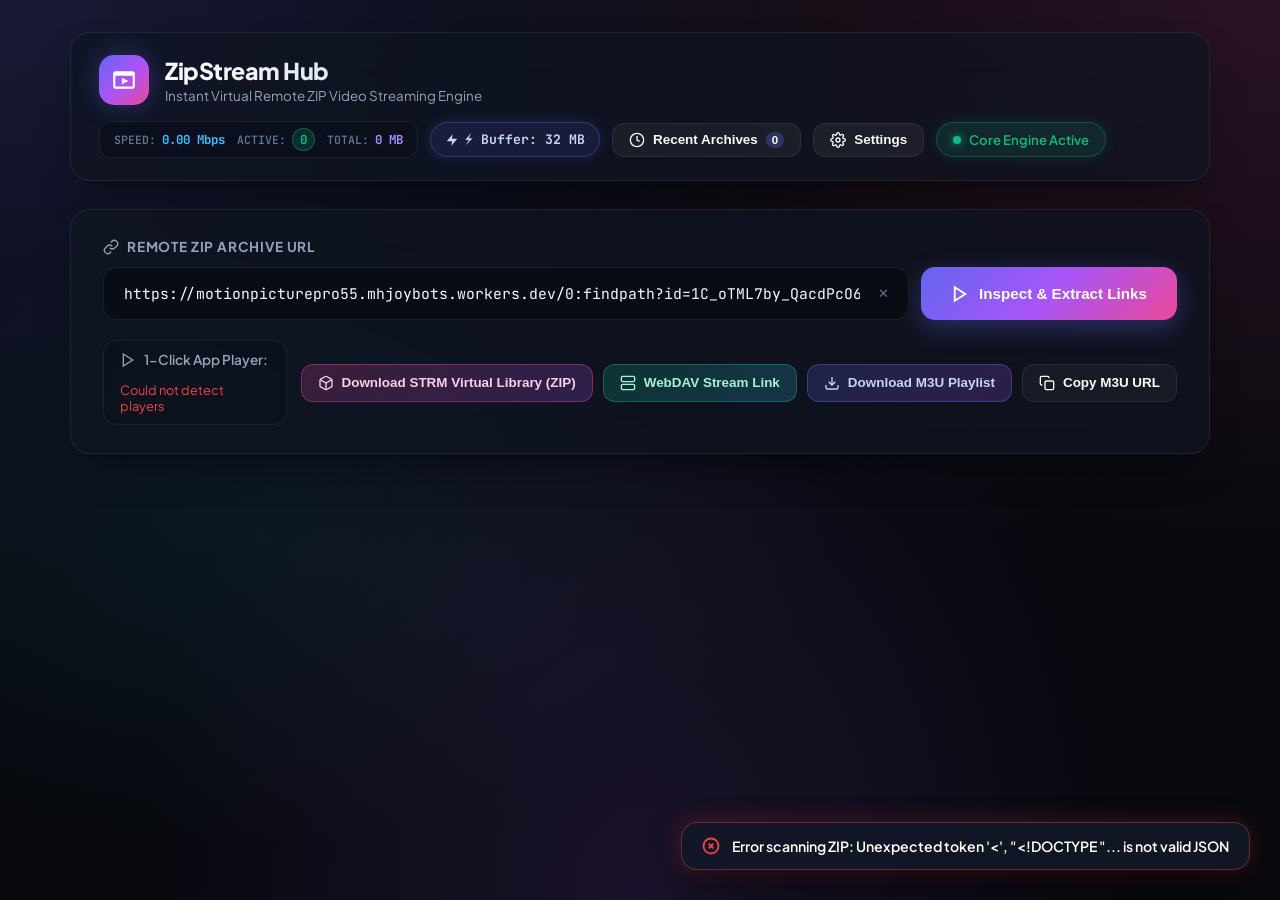
==== src/zipstream/static/web_gui.html @ 2a9fa4d0 "refactor: organize package layout under src/zipstream and clean root directory" ====
<!DOCTYPE html>
<html lang="en">
<head>
    <meta charset="UTF-8">
    <meta name="viewport" content="width=device-width, initial-scale=1.0">
    <title>ZipStream Hub — Remote Archive Video Streaming Hub</title>
    <link rel="preconnect" href="https://fonts.googleapis.com">
    <link rel="preconnect" href="https://fonts.gstatic.com" crossorigin>
    <link href="https://fonts.googleapis.com/css2?family=Plus+Jakarta+Sans:wght@400;500;600;700;800&family=JetBrains+Mono:wght@400;500;600;700&display=swap" rel="stylesheet">
    <style>
        :root {
            --bg-base: #07090e;
            --bg-card: rgba(16, 21, 34, 0.72);
            --bg-card-hover: rgba(25, 33, 54, 0.85);
            --bg-glass-overlay: rgba(8, 11, 18, 0.88);
            --border-card: rgba(255, 255, 255, 0.08);
            --border-card-hover: rgba(99, 102, 241, 0.45);
            --border-focus: #6366f1;
            --accent-primary: #6366f1;
            --accent-secondary: #a855f7;
            --accent-tertiary: #ec4899;
            --accent-gradient: linear-gradient(135deg, #6366f1 0%, #a855f7 50%, #ec4899 100%);
            --accent-gradient-hover: linear-gradient(135deg, #4f46e5 0%, #9333ea 50%, #db2777 100%);
            --accent-glow: rgba(99, 102, 241, 0.35);
            --text-main: #f8fafc;
            --text-muted: #94a3b8;
            --text-dim: #64748b;
            --success-color: #10b981;
            --success-bg: rgba(16, 185, 129, 0.12);
            --warning-color: #f59e0b;
            --warning-bg: rgba(245, 158, 11, 0.12);
            --danger-color: #ef4444;
            --danger-bg: rgba(239, 68, 68, 0.12);
            --badge-store: #38bdf8;
            --badge-deflate: #fbbf24;
            --badge-sub: #34d399;
            --badge-res-4k: #f43f5e;
            --badge-res-1080p: #818cf8;
            --badge-res-720p: #a78bfa;
        }

        * {
            box-sizing: border-box;
            margin: 0;
            padding: 0;
        }

        body {
            background-color: var(--bg-base);
            background-image: 
                radial-gradient(at 0% 0%, rgba(99, 102, 241, 0.18) 0px, transparent 45%),
                radial-gradient(at 100% 0%, rgba(236, 72, 153, 0.15) 0px, transparent 45%),
                radial-gradient(at 50% 100%, rgba(168, 85, 247, 0.12) 0px, transparent 55%),
                radial-gradient(at 20% 60%, rgba(56, 189, 248, 0.08) 0px, transparent 40%);
            background-attachment: fixed;
            color: var(--text-main);
            font-family: 'Plus Jakarta Sans', -apple-system, BlinkMacSystemFont, 'Segoe UI', Roboto, sans-serif;
            min-height: 100vh;
            padding: 32px 20px 80px 20px;
            display: flex;
            justify-content: center;
            overflow-x: hidden;
        }

        .container {
            width: 100%;
            max-width: 1140px;
            display: flex;
            flex-direction: column;
            gap: 28px;
            position: relative;
            z-index: 1;
        }

        /* Top Header */
        .header {
            display: flex;
            align-items: center;
            justify-content: space-between;
            padding: 22px 28px;
            background: var(--bg-card);
            border: 1px solid var(--border-card);
            border-radius: 20px;
            backdrop-filter: blur(24px);
            -webkit-backdrop-filter: blur(24px);
            box-shadow: 0 20px 40px -15px rgba(0,0,0,0.6);
            flex-wrap: wrap;
            gap: 16px;
        }

        .brand {
            display: flex;
            align-items: center;
            gap: 16px;
        }

        .brand-icon {
            width: 50px;
            height: 50px;
            border-radius: 15px;
            background: var(--accent-gradient);
            display: flex;
            align-items: center;
            justify-content: center;
            box-shadow: 0 0 24px var(--accent-glow);
            flex-shrink: 0;
            transition: transform 0.3s ease;
        }

        .brand-icon:hover {
            transform: rotate(5deg) scale(1.05);
        }

        .brand-icon svg {
            width: 26px;
            height: 26px;
            fill: white;
        }

        .brand-text h1 {
            font-size: 1.45rem;
            font-weight: 800;
            letter-spacing: -0.02em;
            background: linear-gradient(to right, #ffffff, #e2e8f0, #cbd5e1);
            -webkit-background-clip: text;
            -webkit-text-fill-color: transparent;
        }

        .brand-text p {
            font-size: 0.84rem;
            color: var(--text-muted);
            margin-top: 2px;
        }

        .header-actions {
            display: flex;
            align-items: center;
            gap: 12px;
        }

        .btn-header-tool {
            display: flex;
            align-items: center;
            gap: 8px;
            padding: 8px 16px;
            background: rgba(255, 255, 255, 0.05);
            border: 1px solid var(--border-card);
            border-radius: 12px;
            font-size: 0.84rem;
            font-weight: 600;
            color: var(--text-main);
            cursor: pointer;
            transition: all 0.2s ease;
            text-decoration: none;
        }

        .btn-header-tool:hover {
            background: rgba(255, 255, 255, 0.1);
            border-color: rgba(99, 102, 241, 0.4);
            transform: translateY(-1px);
        }

        .status-badge {
            display: flex;
            align-items: center;
            gap: 8px;
            padding: 8px 16px;
            background: var(--success-bg);
            border: 1px solid rgba(16, 185, 129, 0.3);
            border-radius: 9999px;
            font-size: 0.82rem;
            font-weight: 600;
            color: var(--success-color);
            box-shadow: 0 0 16px rgba(16, 185, 129, 0.15);
        }

        .status-dot {
            width: 8px;
            height: 8px;
            border-radius: 50%;
            background: var(--success-color);
            box-shadow: 0 0 10px var(--success-color);
            animation: pulse 2s infinite;
        }

        .buffer-pill {
            display: flex;
            align-items: center;
            gap: 6px;
            padding: 8px 14px;
            background: rgba(99, 102, 241, 0.12);
            border: 1px solid rgba(99, 102, 241, 0.35);
            border-radius: 9999px;
            font-size: 0.82rem;
            font-weight: 700;
            color: #c7d2fe;
            font-family: 'JetBrains Mono', monospace;
            box-shadow: 0 0 14px rgba(99, 102, 241, 0.2);
            cursor: pointer;
            transition: all 0.2s ease;
        }

        .buffer-pill:hover {
            background: rgba(99, 102, 241, 0.22);
            border-color: rgba(129, 140, 248, 0.6);
            color: #fff;
            transform: translateY(-1px);
        }

        /* Settings Modal Styles */
        .modal-overlay {
            position: fixed;
            top: 0;
            left: 0;
            width: 100vw;
            height: 100vh;
            background: rgba(4, 7, 13, 0.88);
            backdrop-filter: blur(28px);
            -webkit-backdrop-filter: blur(28px);
            z-index: 9999;
            display: none;
            align-items: center;
            justify-content: center;
            padding: 24px;
            opacity: 0;
            transition: opacity 0.3s cubic-bezier(0.16, 1, 0.3, 1);
        }

        .modal-overlay.active {
            display: flex;
            opacity: 1;
        }

        .settings-modal-container {
            width: 100%;
            max-width: 680px;
            background: rgba(14, 19, 32, 0.95);
            border: 1px solid rgba(255, 255, 255, 0.12);
            border-radius: 22px;
            overflow: hidden;
            display: flex;
            flex-direction: column;
            box-shadow: 0 30px 60px -15px rgba(0,0,0,0.8), 0 0 40px rgba(99, 102, 241, 0.2);
            transform: scale(0.95);
            transition: transform 0.3s cubic-bezier(0.16, 1, 0.3, 1);
        }

        .modal-overlay.active .settings-modal-container {
            transform: scale(1);
        }

        .settings-header {
            display: flex;
            align-items: center;
            justify-content: space-between;
            padding: 20px 26px;
            background: rgba(18, 24, 40, 0.95);
            border-bottom: 1px solid var(--border-card);
        }

        .settings-title {
            font-size: 1.15rem;
            font-weight: 800;
            color: #fff;
            display: flex;
            align-items: center;
            gap: 10px;
        }

        .settings-body {
            padding: 24px 26px;
            display: flex;
            flex-direction: column;
            gap: 22px;
            max-height: 75vh;
            overflow-y: auto;
        }

        .settings-body::-webkit-scrollbar {
            width: 6px;
        }
        .settings-body::-webkit-scrollbar-thumb {
            background: rgba(255, 255, 255, 0.15);
            border-radius: 4px;
        }

        .setting-section {
            display: flex;
            flex-direction: column;
            gap: 12px;
            background: rgba(255, 255, 255, 0.025);
            border: 1px solid var(--border-card);
            border-radius: 16px;
            padding: 18px 20px;
        }

        .setting-section-title {
            font-size: 0.92rem;
            font-weight: 700;
            color: #fff;
            display: flex;
            align-items: center;
            gap: 8px;
        }

        .setting-desc {
            font-size: 0.82rem;
            color: var(--text-muted);
            line-height: 1.5;
        }

        .preset-grid {
            display: grid;
            grid-template-columns: repeat(5, 1fr);
            gap: 8px;
            margin-top: 4px;
        }

        @media (max-width: 640px) {
            .preset-grid {
                grid-template-columns: repeat(auto-fit, minmax(110px, 1fr));
            }
        }

        .preset-btn {
            padding: 9px 8px;
            background: rgba(255, 255, 255, 0.04);
            border: 1px solid var(--border-card);
            border-radius: 10px;
            color: var(--text-muted);
            font-size: 0.78rem;
            font-weight: 600;
            cursor: pointer;
            transition: all 0.2s;
            text-align: center;
            display: flex;
            flex-direction: column;
            gap: 2px;
        }

        .preset-btn:hover {
            background: rgba(255, 255, 255, 0.08);
            color: #fff;
            border-color: rgba(99, 102, 241, 0.4);
        }

        .preset-btn.active {
            background: rgba(99, 102, 241, 0.25);
            border-color: #818cf8;
            color: #ffffff;
            box-shadow: 0 0 14px rgba(99, 102, 241, 0.3);
        }

        .preset-btn span.preset-val {
            font-weight: 700;
            font-size: 0.88rem;
            color: inherit;
        }

        .preset-btn span.preset-label {
            font-size: 0.68rem;
            opacity: 0.75;
        }

        .custom-slider-row {
            display: flex;
            align-items: center;
            gap: 14px;
            margin-top: 4px;
        }

        .custom-slider {
            flex: 1;
            height: 6px;
            border-radius: 4px;
            background: rgba(255, 255, 255, 0.1);
            outline: none;
            cursor: pointer;
            accent-color: var(--accent-primary);
        }

        .custom-num-input {
            width: 110px;
            background: rgba(8, 12, 20, 0.85);
            border: 1px solid var(--border-card);
            border-radius: 10px;
            padding: 8px 12px;
            color: var(--text-main);
            font-family: 'JetBrains Mono', monospace;
            font-size: 0.88rem;
            font-weight: 700;
            text-align: right;
            outline: none;
        }

        .custom-num-input:focus {
            border-color: var(--border-focus);
            box-shadow: 0 0 0 3px rgba(99, 102, 241, 0.25);
        }

        .visual-info-box {
            background: rgba(99, 102, 241, 0.08);
            border: 1px solid rgba(99, 102, 241, 0.25);
            border-radius: 12px;
            padding: 12px 16px;
            font-size: 0.8rem;
            color: #c7d2fe;
            line-height: 1.45;
            display: flex;
            align-items: flex-start;
            gap: 10px;
        }

        .control-row-group {
            display: grid;
            grid-template-columns: 1fr 1fr;
            gap: 12px;
        }

        @media (max-width: 540px) {
            .control-row-group {
                grid-template-columns: 1fr;
            }
        }

        .control-item {
            display: flex;
            flex-direction: column;
            gap: 6px;
        }

        .control-item label {
            font-size: 0.78rem;
            font-weight: 700;
            color: var(--text-muted);
            text-transform: uppercase;
            letter-spacing: 0.04em;
        }

        .control-select, .control-input {
            width: 100%;
            background: rgba(8, 12, 20, 0.85);
            border: 1px solid var(--border-card);
            border-radius: 10px;
            padding: 8px 12px;
            color: var(--text-main);
            font-size: 0.86rem;
            outline: none;
        }

        .control-select:focus, .control-input:focus {
            border-color: var(--border-focus);
        }

        .settings-footer {
            display: flex;
            align-items: center;
            justify-content: flex-end;
            padding: 18px 26px;
            background: rgba(18, 24, 40, 0.95);
            border-top: 1px solid var(--border-card);
            gap: 12px;
        }

        .btn-save-settings {
            padding: 10px 24px;
            background: var(--accent-gradient);
            border: none;
            border-radius: 12px;
            color: white;
            font-weight: 700;
            font-size: 0.9rem;
            cursor: pointer;
            display: flex;
            align-items: center;
            gap: 8px;
            transition: all 0.2s;
            box-shadow: 0 4px 16px var(--accent-glow);
        }

        .btn-save-settings:hover {
            background: var(--accent-gradient-hover);
            transform: translateY(-1px);
            box-shadow: 0 6px 20px var(--accent-glow);
        }

        @keyframes pulse {
            0%, 100% { opacity: 1; transform: scale(1); }
            50% { opacity: 0.35; transform: scale(0.85); }
        }

        /* Input Card */
        .card {
            background: var(--bg-card);
            border: 1px solid var(--border-card);
            border-radius: 20px;
            backdrop-filter: blur(24px);
            -webkit-backdrop-filter: blur(24px);
            padding: 28px 32px;
            box-shadow: 0 20px 40px -15px rgba(0,0,0,0.5);
            transition: all 0.3s ease;
        }

        .card-header-bar {
            display: flex;
            align-items: center;
            justify-content: space-between;
            margin-bottom: 12px;
        }

        .input-group {
            display: flex;
            flex-direction: column;
            gap: 12px;
        }

        .input-label {
            font-size: 0.85rem;
            font-weight: 700;
            color: var(--text-muted);
            text-transform: uppercase;
            letter-spacing: 0.06em;
            display: flex;
            align-items: center;
            gap: 8px;
        }

        .input-row {
            display: flex;
            gap: 12px;
            flex-wrap: wrap;
        }

        .url-input-wrap {
            flex: 1;
            min-width: 280px;
            position: relative;
            display: flex;
            align-items: center;
        }

        .url-input {
            width: 100%;
            background: rgba(8, 12, 20, 0.85);
            border: 1px solid var(--border-card);
            border-radius: 14px;
            padding: 16px 48px 16px 20px;
            color: var(--text-main);
            font-family: 'JetBrains Mono', monospace;
            font-size: 0.92rem;
            outline: none;
            transition: all 0.2s;
        }

        .url-input:focus {
            border-color: var(--border-focus);
            box-shadow: 0 0 0 4px rgba(99, 102, 241, 0.25);
            background: rgba(12, 17, 28, 0.95);
        }

        .btn-input-clear {
            position: absolute;
            right: 14px;
            background: none;
            border: none;
            color: var(--text-dim);
            cursor: pointer;
            padding: 6px;
            border-radius: 6px;
            display: none;
            align-items: center;
            justify-content: center;
            transition: color 0.2s;
        }

        .btn-input-clear:hover {
            color: var(--text-main);
        }

        .btn-parse {
            padding: 16px 30px;
            background: var(--accent-gradient);
            border: none;
            border-radius: 14px;
            color: white;
            font-weight: 700;
            font-size: 0.95rem;
            cursor: pointer;
            display: flex;
            align-items: center;
            gap: 10px;
            transition: all 0.2s cubic-bezier(0.16, 1, 0.3, 1);
            box-shadow: 0 8px 24px var(--accent-glow);
            white-space: nowrap;
        }

        .btn-parse:hover {
            transform: translateY(-2px);
            box-shadow: 0 12px 30px var(--accent-glow);
            background: var(--accent-gradient-hover);
        }

        .btn-parse:active {
            transform: translateY(0);
        }

        .btn-parse:disabled {
            opacity: 0.6;
            cursor: not-allowed;
            transform: none;
        }

        /* Archive Quick Info Metrics */
        .archive-info {
            display: none;
            grid-template-columns: repeat(auto-fit, minmax(180px, 1fr));
            gap: 14px;
            margin-top: 24px;
            padding-top: 22px;
            border-top: 1px solid var(--border-card);
            animation: fadeIn 0.3s ease;
        }

        .info-box {
            background: rgba(255, 255, 255, 0.025);
            border: 1px solid var(--border-card);
            border-radius: 14px;
            padding: 16px;
            position: relative;
            overflow: hidden;
        }

        .info-box::after {
            content: '';
            position: absolute;
            top: 0;
            left: 0;
            right: 0;
            height: 2px;
            background: var(--accent-gradient);
            opacity: 0.7;
        }

        .info-title {
            font-size: 0.76rem;
            color: var(--text-muted);
            text-transform: uppercase;
            letter-spacing: 0.06em;
            margin-bottom: 6px;
            display: flex;
            align-items: center;
            gap: 6px;
        }

        .info-value {
            font-size: 1.22rem;
            font-weight: 700;
            color: #fff;
            font-family: 'JetBrains Mono', monospace;
        }

        /* Player Bar & Playlist Export Bar */
        .toolbar-grid {
            display: grid;
            grid-template-columns: 1fr auto;
            gap: 14px;
            margin-top: 20px;
            align-items: center;
        }

        @media (max-width: 860px) {
            .toolbar-grid {
                grid-template-columns: 1fr;
            }
        }

        .player-bar {
            display: flex;
            align-items: center;
            gap: 14px;
            background: rgba(11, 16, 28, 0.65);
            border: 1px solid var(--border-card);
            border-radius: 14px;
            padding: 10px 16px;
            flex-wrap: wrap;
        }

        .player-bar-label {
            display: flex;
            align-items: center;
            gap: 8px;
            font-size: 0.85rem;
            font-weight: 600;
            color: var(--text-muted);
            white-space: nowrap;
        }

        .player-selector-group {
            display: flex;
            align-items: center;
            gap: 8px;
            flex-wrap: wrap;
        }

        .player-chip {
            display: inline-flex;
            align-items: center;
            gap: 6px;
            padding: 6px 14px;
            border-radius: 9999px;
            font-size: 0.82rem;
            font-weight: 600;
            cursor: pointer;
            border: 1px solid var(--border-card);
            background: rgba(255, 255, 255, 0.04);
            color: var(--text-muted);
            transition: all 0.2s ease;
        }

        .player-chip:hover {
            background: rgba(255, 255, 255, 0.09);
            color: var(--text-main);
            border-color: rgba(99, 102, 241, 0.3);
        }

        .player-chip.active {
            background: var(--accent-primary);
            border-color: #818cf8;
            color: #ffffff;
            box-shadow: 0 0 14px rgba(99, 102, 241, 0.4);
        }

        .playlist-actions-group {
            display: flex;
            align-items: center;
            gap: 10px;
            flex-wrap: wrap;
        }

        .btn-toolbar {
            padding: 10px 16px;
            border-radius: 12px;
            font-size: 0.84rem;
            font-weight: 600;
            cursor: pointer;
            display: flex;
            align-items: center;
            gap: 8px;
            border: 1px solid var(--border-card);
            background: rgba(255, 255, 255, 0.04);
            color: var(--text-main);
            transition: all 0.2s ease;
            white-space: nowrap;
            text-decoration: none;
        }

        .btn-toolbar:hover {
            background: rgba(255, 255, 255, 0.09);
            border-color: rgba(99, 102, 241, 0.4);
            transform: translateY(-1px);
        }

        .btn-toolbar.btn-playlist {
            background: linear-gradient(135deg, rgba(99, 102, 241, 0.2) 0%, rgba(168, 85, 247, 0.2) 100%);
            border-color: rgba(99, 102, 241, 0.4);
            color: #c7d2fe;
        }

        .btn-toolbar.btn-playlist:hover {
            background: linear-gradient(135deg, rgba(99, 102, 241, 0.35) 0%, rgba(168, 85, 247, 0.35) 100%);
            color: #fff;
            box-shadow: 0 4px 16px rgba(99, 102, 241, 0.3);
        }

        .btn-toolbar.btn-strm {
            background: linear-gradient(135deg, rgba(236, 72, 153, 0.2) 0%, rgba(168, 85, 247, 0.2) 100%);
            border-color: rgba(236, 72, 153, 0.4);
            color: #fbcfe8;
        }

        .btn-toolbar.btn-strm:hover {
            background: linear-gradient(135deg, rgba(236, 72, 153, 0.35) 0%, rgba(168, 85, 247, 0.35) 100%);
            color: #fff;
            box-shadow: 0 4px 16px rgba(236, 72, 153, 0.3);
        }

        .btn-toolbar.btn-webdav {
            background: linear-gradient(135deg, rgba(16, 185, 129, 0.2) 0%, rgba(56, 189, 248, 0.2) 100%);
            border-color: rgba(16, 185, 129, 0.4);
            color: #a7f3d0;
        }

        .btn-toolbar.btn-webdav:hover {
            background: linear-gradient(135deg, rgba(16, 185, 129, 0.35) 0%, rgba(56, 189, 248, 0.35) 100%);
            color: #fff;
            box-shadow: 0 4px 16px rgba(16, 185, 129, 0.3);
        }

        /* Top Header Live Stats Widget */
        .header-stats-widget {
            display: flex;
            align-items: center;
            gap: 12px;
            background: rgba(10, 15, 28, 0.7);
            border: 1px solid var(--border-card);
            border-radius: 12px;
            padding: 6px 14px;
            font-family: 'JetBrains Mono', monospace;
            font-size: 0.78rem;
        }

        .stat-item {
            display: flex;
            align-items: center;
            gap: 6px;
        }

        .stat-label {
            color: var(--text-dim);
            font-size: 0.72rem;
            text-transform: uppercase;
            font-weight: 600;
        }

        .stat-value {
            color: #fff;
            font-weight: 700;
        }

        .stat-active-pill {
            display: inline-flex;
            align-items: center;
            gap: 4px;
            padding: 2px 7px;
            border-radius: 9999px;
            background: rgba(16, 185, 129, 0.18);
            border: 1px solid rgba(16, 185, 129, 0.35);
            color: var(--success-color);
            font-weight: 700;
        }

        /* Video Inspector Overlay in Player */
        .video-inspector-badge {
            position: absolute;
            top: 14px;
            left: 14px;
            background: rgba(6, 9, 17, 0.85);
            border: 1px solid rgba(255, 255, 255, 0.15);
            backdrop-filter: blur(16px);
            -webkit-backdrop-filter: blur(16px);
            border-radius: 12px;
            padding: 8px 14px;
            display: flex;
            align-items: center;
            gap: 10px;
            font-size: 0.78rem;
            color: var(--text-main);
            z-index: 10;
            box-shadow: 0 8px 24px rgba(0, 0, 0, 0.6);
            pointer-events: auto;
            transition: opacity 0.3s;
        }

        .video-inspector-badge .tag {
            padding: 2px 6px;
            border-radius: 5px;
            font-weight: 700;
            font-family: 'JetBrains Mono', monospace;
            font-size: 0.72rem;
            background: rgba(99, 102, 241, 0.25);
            color: #c7d2fe;
            border: 1px solid rgba(99, 102, 241, 0.4);
        }

        .video-inspector-badge .tag-audio {
            background: rgba(236, 72, 153, 0.2);
            color: #fbcfe8;
            border-color: rgba(236, 72, 153, 0.4);
        }

        .video-inspector-badge .tag-dim {
            background: rgba(16, 185, 129, 0.2);
            color: #a7f3d0;
            border-color: rgba(16, 185, 129, 0.4);
        }

        /* Player Control Elements in Footer */
        .player-speed-group {
            display: flex;
            align-items: center;
            gap: 4px;
        }

        .speed-btn {
            padding: 5px 9px;
            border-radius: 8px;
            font-size: 0.76rem;
            font-weight: 700;
            background: rgba(255, 255, 255, 0.05);
            border: 1px solid var(--border-card);
            color: var(--text-muted);
            cursor: pointer;
            transition: all 0.2s;
            font-family: 'JetBrains Mono', monospace;
        }

        .speed-btn:hover {
            background: rgba(255, 255, 255, 0.1);
            color: #fff;
        }

        .speed-btn.active {
            background: var(--accent-primary);
            border-color: #818cf8;
            color: #fff;
            box-shadow: 0 0 10px rgba(99, 102, 241, 0.4);
        }

        .player-shortcuts-hint {
            display: flex;
            align-items: center;
            gap: 8px;
            font-size: 0.72rem;
            color: var(--text-dim);
            padding: 4px 10px;
            background: rgba(255, 255, 255, 0.02);
            border-radius: 8px;
            border: 1px solid rgba(255, 255, 255, 0.05);
        }

        .kbd-key {
            padding: 1px 5px;
            border-radius: 4px;
            background: rgba(255, 255, 255, 0.1);
            border: 1px solid rgba(255, 255, 255, 0.2);
            color: #fff;
            font-family: 'JetBrains Mono', monospace;
            font-size: 0.7rem;
            font-weight: 700;
        }

        /* WebDAV Modal Styles */
        .webdav-code-block {
            background: rgba(6, 9, 17, 0.95);
            border: 1px solid var(--border-card);
            border-radius: 12px;
            padding: 14px 16px;
            display: flex;
            align-items: center;
            justify-content: space-between;
            gap: 12px;
            font-family: 'JetBrains Mono', monospace;
            font-size: 0.88rem;
            color: #a7f3d0;
            overflow-x: auto;
        }

        /* History & Bookmarks Drawer Section */
        .history-section {
            background: var(--bg-card);
            border: 1px solid var(--border-card);
            border-radius: 20px;
            backdrop-filter: blur(24px);
            -webkit-backdrop-filter: blur(24px);
            padding: 24px 30px;
            display: flex;
            flex-direction: column;
            gap: 16px;
            box-shadow: 0 20px 40px -15px rgba(0,0,0,0.5);
        }

        .history-header {
            display: flex;
            align-items: center;
            justify-content: space-between;
            flex-wrap: wrap;
            gap: 12px;
        }

        .history-title {
            font-size: 1.05rem;
            font-weight: 700;
            display: flex;
            align-items: center;
            gap: 10px;
            color: #fff;
        }

        .history-filter-tabs {
            display: flex;
            align-items: center;
            gap: 6px;
            background: rgba(0, 0, 0, 0.3);
            padding: 4px;
            border-radius: 10px;
            border: 1px solid var(--border-card);
        }

        .tab-btn {
            background: none;
            border: none;
            padding: 6px 14px;
            border-radius: 8px;
            color: var(--text-muted);
            font-size: 0.8rem;
            font-weight: 600;
            cursor: pointer;
            transition: all 0.2s;
        }

        .tab-btn.active {
            background: rgba(255, 255, 255, 0.1);
            color: #fff;
        }

        .history-list {
            display: grid;
            grid-template-columns: repeat(auto-fill, minmax(320px, 1fr));
            gap: 12px;
            max-height: 260px;
            overflow-y: auto;
            padding-right: 4px;
        }

        .history-list::-webkit-scrollbar {
            width: 6px;
        }
        .history-list::-webkit-scrollbar-thumb {
            background: rgba(255, 255, 255, 0.15);
            border-radius: 4px;
        }

        .history-item {
            background: rgba(255, 255, 255, 0.025);
            border: 1px solid var(--border-card);
            border-radius: 14px;
            padding: 12px 16px;
            display: flex;
            align-items: center;
            justify-content: space-between;
            gap: 12px;
            transition: all 0.2s ease;
        }

        .history-item:hover {
            background: rgba(255, 255, 255, 0.05);
            border-color: rgba(99, 102, 241, 0.3);
            transform: translateY(-1px);
        }

        .history-info {
            display: flex;
            flex-direction: column;
            gap: 4px;
            min-width: 0;
            flex: 1;
            cursor: pointer;
        }

        .history-url {
            font-size: 0.84rem;
            font-weight: 600;
            color: #fff;
            white-space: nowrap;
            overflow: hidden;
            text-overflow: ellipsis;
            font-family: 'JetBrains Mono', monospace;
        }

        .history-meta {
            font-size: 0.74rem;
            color: var(--text-muted);
            display: flex;
            align-items: center;
            gap: 10px;
        }

        .history-actions {
            display: flex;
            align-items: center;
            gap: 6px;
            flex-shrink: 0;
        }

        .btn-star {
            background: none;
            border: none;
            cursor: pointer;
            padding: 6px;
            border-radius: 8px;
            color: var(--text-dim);
            transition: all 0.2s;
            display: flex;
            align-items: center;
            justify-content: center;
        }

        .btn-star.starred {
            color: #fbbf24;
        }

        .btn-star:hover {
            transform: scale(1.15);
            color: #fbbf24;
        }

        .btn-del-history {
            background: none;
            border: none;
            cursor: pointer;
            padding: 6px;
            border-radius: 8px;
            color: var(--text-dim);
            transition: all 0.2s;
            display: flex;
            align-items: center;
            justify-content: center;
        }

        .btn-del-history:hover {
            color: var(--danger-color);
        }

        /* Episodes Section & Real-time Filter */
        .episodes-section {
            display: none;
            flex-direction: column;
            gap: 18px;
            animation: fadeIn 0.3s ease;
        }

        .filter-card {
            background: var(--bg-card);
            border: 1px solid var(--border-card);
            border-radius: 18px;
            padding: 16px 24px;
            backdrop-filter: blur(24px);
            -webkit-backdrop-filter: blur(24px);
            display: flex;
            align-items: center;
            justify-content: space-between;
            gap: 18px;
            flex-wrap: wrap;
        }

        .search-box-wrap {
            flex: 1;
            min-width: 240px;
            position: relative;
            display: flex;
            align-items: center;
        }

        .search-icon {
            position: absolute;
            left: 14px;
            color: var(--text-muted);
            pointer-events: none;
        }

        .search-input {
            width: 100%;
            background: rgba(10, 14, 24, 0.85);
            border: 1px solid var(--border-card);
            border-radius: 12px;
            padding: 12px 16px 12px 42px;
            color: var(--text-main);
            font-size: 0.88rem;
            outline: none;
            transition: all 0.2s;
        }

        .search-input:focus {
            border-color: var(--border-focus);
            box-shadow: 0 0 0 3px rgba(99, 102, 241, 0.2);
        }

        .filter-pills {
            display: flex;
            align-items: center;
            gap: 6px;
            flex-wrap: wrap;
        }

        .pill-btn {
            padding: 6px 12px;
            border-radius: 8px;
            font-size: 0.78rem;
            font-weight: 600;
            background: rgba(255, 255, 255, 0.04);
            border: 1px solid var(--border-card);
            color: var(--text-muted);
            cursor: pointer;
            transition: all 0.2s;
        }

        .pill-btn:hover {
            background: rgba(255, 255, 255, 0.09);
            color: var(--text-main);
        }

        .pill-btn.active {
            background: rgba(99, 102, 241, 0.2);
            border-color: rgba(99, 102, 241, 0.5);
            color: #818cf8;
        }

        .results-count-text {
            font-size: 0.82rem;
            color: var(--text-muted);
            font-weight: 500;
            white-space: nowrap;
        }

        /* Episode Video Card */
        .episode-card {
            background: var(--bg-card);
            border: 1px solid var(--border-card);
            border-radius: 18px;
            padding: 18px 24px;
            display: flex;
            align-items: center;
            justify-content: space-between;
            gap: 20px;
            transition: all 0.25s cubic-bezier(0.16, 1, 0.3, 1);
            backdrop-filter: blur(24px);
            -webkit-backdrop-filter: blur(24px);
        }

        .episode-card:hover {
            background: var(--bg-card-hover);
            border-color: var(--border-card-hover);
            transform: translateY(-2px);
            box-shadow: 0 16px 36px -10px rgba(0, 0, 0, 0.65);
        }

        .ep-left {
            display: flex;
            align-items: center;
            gap: 18px;
            flex: 1;
            min-width: 0;
        }

        .ep-num {
            width: 44px;
            height: 44px;
            border-radius: 13px;
            background: rgba(255, 255, 255, 0.05);
            border: 1px solid var(--border-card);
            display: flex;
            align-items: center;
            justify-content: center;
            font-weight: 800;
            font-size: 1.05rem;
            color: #fff;
            flex-shrink: 0;
        }

        .ep-details {
            display: flex;
            flex-direction: column;
            gap: 6px;
            flex: 1;
            min-width: 0;
        }

        .ep-name {
            font-size: 0.98rem;
            font-weight: 700;
            color: #fff;
            white-space: nowrap;
            overflow: hidden;
            text-overflow: ellipsis;
            display: flex;
            align-items: center;
            gap: 8px;
        }

        .ep-meta {
            display: flex;
            align-items: center;
            gap: 10px;
            font-size: 0.8rem;
            color: var(--text-muted);
            flex-wrap: wrap;
        }

        .badge {
            padding: 2px 8px;
            border-radius: 6px;
            font-weight: 700;
            font-size: 0.72rem;
            letter-spacing: 0.02em;
            display: inline-flex;
            align-items: center;
            gap: 4px;
        }

        .badge-store {
            background: rgba(56, 189, 248, 0.15);
            color: var(--badge-store);
            border: 1px solid rgba(56, 189, 248, 0.3);
        }

        .badge-deflate {
            background: rgba(251, 191, 36, 0.15);
            color: var(--badge-deflate);
            border: 1px solid rgba(251, 191, 36, 0.3);
        }

        .badge-res-4k {
            background: rgba(244, 63, 94, 0.15);
            color: var(--badge-res-4k);
            border: 1px solid rgba(244, 63, 94, 0.3);
        }

        .badge-res-1080p {
            background: rgba(129, 140, 248, 0.15);
            color: var(--badge-res-1080p);
            border: 1px solid rgba(129, 140, 248, 0.3);
        }

        .badge-res-720p {
            background: rgba(167, 139, 250, 0.15);
            color: var(--badge-res-720p);
            border: 1px solid rgba(167, 139, 250, 0.3);
        }

        .badge-sub {
            background: rgba(52, 211, 153, 0.15);
            color: var(--badge-sub);
            border: 1px solid rgba(52, 211, 153, 0.3);
            cursor: pointer;
        }

        .badge-fmt {
            background: rgba(255, 255, 255, 0.07);
            color: #cbd5e1;
            border: 1px solid var(--border-card);
        }

        .ep-actions {
            display: flex;
            align-items: center;
            gap: 10px;
            flex-shrink: 0;
            flex-wrap: wrap;
        }

        .btn-action {
            padding: 10px 16px;
            border-radius: 12px;
            font-weight: 600;
            font-size: 0.84rem;
            cursor: pointer;
            display: flex;
            align-items: center;
            gap: 8px;
            transition: all 0.2s cubic-bezier(0.16, 1, 0.3, 1);
            border: none;
            text-decoration: none;
            white-space: nowrap;
        }

        .btn-modal-play {
            background: linear-gradient(135deg, #10b981 0%, #059669 100%);
            color: white;
            box-shadow: 0 4px 14px rgba(16, 185, 129, 0.3);
        }

        .btn-modal-play:hover {
            background: linear-gradient(135deg, #059669 0%, #047857 100%);
            transform: translateY(-1px);
            box-shadow: 0 6px 18px rgba(16, 185, 129, 0.4);
        }

        .btn-play-app {
            background: var(--accent-gradient);
            color: white;
            box-shadow: 0 4px 14px var(--accent-glow);
        }

        .btn-play-app:hover {
            transform: translateY(-1px);
            box-shadow: 0 6px 20px var(--accent-glow);
        }

        .btn-copy {
            background: rgba(255, 255, 255, 0.06);
            border: 1px solid var(--border-card);
            color: var(--text-main);
        }

        .btn-copy:hover {
            background: rgba(255, 255, 255, 0.12);
            color: white;
            border-color: rgba(255, 255, 255, 0.2);
        }

        /* In-Browser HTML5 Player Modal */
        .player-modal-overlay {
            position: fixed;
            top: 0;
            left: 0;
            width: 100vw;
            height: 100vh;
            background: rgba(4, 7, 13, 0.88);
            backdrop-filter: blur(28px);
            -webkit-backdrop-filter: blur(28px);
            z-index: 9999;
            display: none;
            align-items: center;
            justify-content: center;
            padding: 24px;
            opacity: 0;
            transition: opacity 0.3s cubic-bezier(0.16, 1, 0.3, 1);
        }

        .player-modal-overlay.active {
            display: flex;
            opacity: 1;
        }

        .player-modal-container {
            width: 100%;
            max-width: 1060px;
            background: rgba(14, 19, 32, 0.95);
            border: 1px solid rgba(255, 255, 255, 0.12);
            border-radius: 22px;
            overflow: hidden;
            display: flex;
            flex-direction: column;
            box-shadow: 0 30px 60px -15px rgba(0,0,0,0.8), 0 0 40px rgba(99, 102, 241, 0.2);
            transform: scale(0.95);
            transition: transform 0.3s cubic-bezier(0.16, 1, 0.3, 1);
        }

        .player-modal-overlay.active .player-modal-container {
            transform: scale(1);
        }

        .player-modal-header {
            display: flex;
            align-items: center;
            justify-content: space-between;
            padding: 16px 24px;
            background: rgba(18, 24, 40, 0.95);
            border-bottom: 1px solid var(--border-card);
        }

        .player-modal-title {
            font-size: 1rem;
            font-weight: 700;
            color: #fff;
            white-space: nowrap;
            overflow: hidden;
            text-overflow: ellipsis;
            max-width: 80%;
            display: flex;
            align-items: center;
            gap: 10px;
        }

        .player-modal-close {
            background: rgba(255, 255, 255, 0.08);
            border: 1px solid var(--border-card);
            color: var(--text-main);
            width: 36px;
            height: 36px;
            border-radius: 50%;
            display: flex;
            align-items: center;
            justify-content: center;
            cursor: pointer;
            transition: all 0.2s;
        }

        .player-modal-close:hover {
            background: rgba(239, 68, 68, 0.2);
            border-color: rgba(239, 68, 68, 0.4);
            color: #ef4444;
            transform: rotate(90deg);
        }

        .video-wrapper {
            position: relative;
            width: 100%;
            background: #000;
            aspect-ratio: 16 / 9;
            max-height: 70vh;
            display: flex;
            align-items: center;
            justify-content: center;
        }

        .video-element {
            width: 100%;
            height: 100%;
            object-fit: contain;
            outline: none;
        }

        .player-modal-footer {
            display: flex;
            align-items: center;
            justify-content: space-between;
            padding: 16px 24px;
            background: rgba(18, 24, 40, 0.95);
            border-top: 1px solid var(--border-card);
            flex-wrap: wrap;
            gap: 12px;
        }

        .player-sub-selector {
            display: flex;
            align-items: center;
            gap: 10px;
        }

        .select-sub {
            background: rgba(8, 12, 20, 0.9);
            border: 1px solid var(--border-card);
            border-radius: 10px;
            padding: 8px 14px;
            color: var(--text-main);
            font-size: 0.84rem;
            outline: none;
            cursor: pointer;
        }

        .select-sub:focus {
            border-color: var(--border-focus);
        }

        .player-footer-actions {
            display: flex;
            align-items: center;
            gap: 10px;
        }

        /* Toast notification */
        .toast {
            position: fixed;
            bottom: 30px;
            right: 30px;
            background: rgba(18, 24, 40, 0.95);
            border: 1px solid rgba(255, 255, 255, 0.14);
            color: white;
            padding: 14px 20px;
            border-radius: 16px;
            box-shadow: 0 20px 45px -10px rgba(0, 0, 0, 0.8), 0 0 25px rgba(99, 102, 241, 0.25);
            display: flex;
            align-items: center;
            gap: 12px;
            font-size: 0.88rem;
            font-weight: 600;
            transform: translateY(100px) scale(0.95);
            opacity: 0;
            transition: all 0.35s cubic-bezier(0.16, 1, 0.3, 1);
            z-index: 10000;
            backdrop-filter: blur(20px);
            -webkit-backdrop-filter: blur(20px);
            pointer-events: none;
            max-width: 90vw;
        }

        .toast.show {
            transform: translateY(0) scale(1);
            opacity: 1;
            pointer-events: auto;
        }

        .toast.toast-success {
            border-color: rgba(16, 185, 129, 0.4);
            box-shadow: 0 20px 45px -10px rgba(0, 0, 0, 0.8), 0 0 25px rgba(16, 185, 129, 0.25);
        }

        .toast.toast-error {
            border-color: rgba(239, 68, 68, 0.4);
            box-shadow: 0 20px 45px -10px rgba(0, 0, 0, 0.8), 0 0 25px rgba(239, 68, 68, 0.25);
        }

        .toast.toast-info {
            border-color: rgba(99, 102, 241, 0.4);
            box-shadow: 0 20px 45px -10px rgba(0, 0, 0, 0.8), 0 0 25px rgba(99, 102, 241, 0.25);
        }

        .toast-icon-wrap {
            display: flex;
            align-items: center;
            justify-content: center;
            flex-shrink: 0;
        }

        .spinner {
            width: 18px;
            height: 18px;
            border: 2px solid rgba(255,255,255,0.3);
            border-radius: 50%;
            border-top-color: white;
            animation: spin 0.8s linear infinite;
        }

        @keyframes spin {
            to { transform: rotate(360deg); }
        }

        @keyframes fadeIn {
            from { opacity: 0; transform: translateY(6px); }
            to { opacity: 1; transform: translateY(0); }
        }

        /* Responsive */
        @media (max-width: 680px) {
            body {
                padding: 16px 12px 60px 12px;
            }
            .header {
                padding: 16px 18px;
            }
            .card {
                padding: 20px 18px;
            }
            .episode-card {
                flex-direction: column;
                align-items: flex-start;
                padding: 16px;
            }
            .ep-actions {
                width: 100%;
                justify-content: flex-end;
            }
            .btn-action {
                flex: 1;
                justify-content: center;
            }
        }
    </style>
</head>
<body>

<div class="container">
    <!-- Header -->
    <header class="header">
        <div class="brand">
            <div class="brand-icon">
                <svg viewBox="0 0 24 24">
                    <path d="M4 4h16c1.1 0 2 .9 2 2v12c0 1.1-.9 2-2 2H4c-1.1 0-2-.9-2-2V6c0-1.1.9-2 2-2zm0 4v10h16V8H4zm6 2l6 3-6 3V10z"/>
                </svg>
            </div>
            <div class="brand-text">
                <h1>ZipStream Hub</h1>
                <p>Instant Virtual Remote ZIP Video Streaming Engine</p>
            </div>
        </div>
        <div class="header-actions">
            <!-- Live Bandwidth & Connection Stats Widget in Header -->
            <div class="header-stats-widget" id="headerStatsWidget" title="Live Streaming Engine Bandwidth & Active Connections">
                <div class="stat-item">
                    <span class="stat-label">Speed:</span>
                    <span class="stat-value" id="headerStatSpeed" style="color: #38bdf8;">0.00 Mbps</span>
                </div>
                <div class="stat-item">
                    <span class="stat-label">Active:</span>
                    <span class="stat-active-pill" id="headerStatActive">0</span>
                </div>
                <div class="stat-item">
                    <span class="stat-label">Total:</span>
                    <span class="stat-value" id="headerStatTotal" style="color: #a78bfa;">0 MB</span>
                </div>
            </div>

            <div id="headerBufferPill" class="buffer-pill" onclick="openSettingsModal()" title="Click to configure buffer & engine settings">
                <svg width="14" height="14" viewBox="0 0 24 24" fill="currentColor"><polygon points="13 2 3 14 12 14 11 22 21 10 12 10 13 2"></polygon></svg>
                <span id="headerBufferText">⚡ Buffer: 32 MB</span>
            </div>
            <button class="btn-header-tool" onclick="toggleHistoryDrawer()">
                <svg width="16" height="16" viewBox="0 0 24 24" fill="none" stroke="currentColor" stroke-width="2"><circle cx="12" cy="12" r="10"></circle><polyline points="12 6 12 12 16 14"></polyline></svg>
                <span>Recent Archives</span>
                <span id="historyCountBadge" style="background: rgba(99,102,241,0.3); padding: 2px 6px; border-radius: 9999px; font-size: 0.72rem;">0</span>
            </button>
            <button class="btn-header-tool" onclick="openSettingsModal()" title="Streaming Engine & Buffer Settings">
                <svg width="16" height="16" viewBox="0 0 24 24" fill="none" stroke="currentColor" stroke-width="2"><circle cx="12" cy="12" r="3"></circle><path d="M19.4 15a1.65 1.65 0 0 0 .33 1.82l.06.06a2 2 0 0 1 0 2.83 2 2 0 0 1-2.83 0l-.06-.06a1.65 1.65 0 0 0-1.82-.33 1.65 1.65 0 0 0-1 1.51V21a2 2 0 0 1-2 2 2 2 0 0 1-2-2v-.09A1.65 1.65 0 0 0 9 19.4a1.65 1.65 0 0 0-1.82.33l-.06.06a2 2 0 0 1-2.83 0 2 2 0 0 1 0-2.83l.06-.06a1.65 1.65 0 0 0 .33-1.82 1.65 1.65 0 0 0-1.51-1H3a2 2 0 0 1-2-2 2 2 0 0 1 2-2h.09A1.65 1.65 0 0 0 4.6 9a1.65 1.65 0 0 0-.33-1.82l-.06-.06a2 2 0 0 1 0-2.83 2 2 0 0 1 2.83 0l.06.06a1.65 1.65 0 0 0 1.82.33H9a1.65 1.65 0 0 0 1-1.51V3a2 2 0 0 1 2-2 2 2 0 0 1 2 2v.09a1.65 1.65 0 0 0 1 1.51 1.65 1.65 0 0 0 1.82-.33l.06-.06a2 2 0 0 1 2.83 0 2 2 0 0 1 0 2.83l-.06.06a1.65 1.65 0 0 0-.33 1.82V9a1.65 1.65 0 0 0 1.51 1H21a2 2 0 0 1 2 2 2 2 0 0 1-2 2h-.09a1.65 1.65 0 0 0-1.51 1z"></path></svg>
                <span>Settings</span>
            </button>
            <div class="status-badge">
                <div class="status-dot"></div>
                <span>Core Engine Active</span>
            </div>
        </div>
    </header>

    <!-- Archive URL Input Card -->
    <div class="card">
        <div class="card-header-bar">
            <label class="input-label" for="zipUrl">
                <svg width="16" height="16" viewBox="0 0 24 24" fill="none" stroke="currentColor" stroke-width="2"><path d="M10 13a5 5 0 0 0 7.54.54l3-3a5 5 0 0 0-7.07-7.07l-1.72 1.71"></path><path d="M14 11a5 5 0 0 0-7.54-.54l-3 3a5 5 0 0 0 7.07 7.07l1.71-1.71"></path></svg>
                Remote ZIP Archive URL
            </label>
        </div>
        <div class="input-row">
            <div class="url-input-wrap">
                <input type="text" id="zipUrl" class="url-input" placeholder="https://domain.com/movie-or-series-pack.zip" value="https://motionpicturepro55.mhjoybots.workers.dev/0:findpath?id=1C_oTML7by_QacdPcO6nQ7_jxPDjxygPy" oninput="toggleClearBtn()">
                <button id="btnClearInput" class="btn-input-clear" onclick="clearInput()" title="Clear URL">✕</button>
            </div>
            <button id="btnParse" class="btn-parse" onclick="parseZipArchive()">
                <svg width="18" height="18" viewBox="0 0 24 24" fill="none" stroke="currentColor" stroke-width="2.5"><polygon points="5 3 19 12 5 21 5 3"></polygon></svg>
                <span>Inspect & Extract Links</span>
            </button>
        </div>

        <!-- Archive Overview Metrics -->
        <div id="archiveInfo" class="archive-info">
            <div class="info-box">
                <div class="info-title">
                    <svg width="14" height="14" viewBox="0 0 24 24" fill="none" stroke="currentColor" stroke-width="2"><path d="M21 16V8a2 2 0 0 0-1-1.73l-7-4a2 2 0 0 0-2 0l-7 4A2 2 0 0 0 3 8v8a2 2 0 0 0 1 1.73l7 4a2 2 0 0 0 2 0l7-4A2 2 0 0 0 21 16z"></path></svg>
                    Archive Total Size
                </div>
                <div id="infoSize" class="info-value">0 GB</div>
            </div>
            <div class="info-box">
                <div class="info-title">
                    <svg width="14" height="14" viewBox="0 0 24 24" fill="none" stroke="currentColor" stroke-width="2"><polygon points="5 3 19 12 5 21 5 3"></polygon></svg>
                    Video Files Found
                </div>
                <div id="infoCount" class="info-value">0</div>
            </div>
            <div class="info-box">
                <div class="info-title">
                    <svg width="14" height="14" viewBox="0 0 24 24" fill="none" stroke="currentColor" stroke-width="2"><path d="M4 19.5A2.5 2.5 0 0 1 6.5 17H20"></path><path d="M6.5 2H20v20H6.5A2.5 2.5 0 0 1 4 19.5v-15A2.5 2.5 0 0 1 6.5 2z"></path></svg>
                    Subtitle Tracks
                </div>
                <div id="infoSubCount" class="info-value" style="color: var(--badge-sub);">0</div>
            </div>
            <div class="info-box">
                <div class="info-title">
                    <svg width="14" height="14" viewBox="0 0 24 24" fill="none" stroke="currentColor" stroke-width="2"><polygon points="13 2 3 14 12 14 11 22 21 10 12 10 13 2"></polygon></svg>
                    Streaming Mode
                </div>
                <div id="infoMode" class="info-value" style="color: var(--badge-store);">Instant Seek</div>
            </div>
        </div>

        <!-- 1-Click Player Selector & M3U Playlist Export Bar -->
        <div class="toolbar-grid">
            <div class="player-bar">
                <div class="player-bar-label">
                    <svg width="16" height="16" viewBox="0 0 24 24" fill="none" stroke="currentColor" stroke-width="2"><polygon points="5 3 19 12 5 21 5 3"></polygon></svg>
                    <span>1-Click App Player:</span>
                </div>
                <div class="player-selector-group" id="playerChipsContainer">
                    <span style="font-size: 0.8rem; color: var(--text-muted);">Detecting installed players...</span>
                </div>
            </div>

            <!-- Export M3U Playlist, Virtual STRM ZIP Library, and WebDAV Link -->
            <div class="playlist-actions-group">
                <button class="btn-toolbar btn-strm" onclick="downloadStrmBundle()" title="Download Virtual STRM ZIP Library for Jellyfin, Emby, Kodi">
                    <svg width="16" height="16" viewBox="0 0 24 24" fill="none" stroke="currentColor" stroke-width="2"><path d="M21 16V8a2 2 0 0 0-1-1.73l-7-4a2 2 0 0 0-2 0l-7 4A2 2 0 0 0 3 8v8a2 2 0 0 0 1 1.73l7 4a2 2 0 0 0 2 0l7-4A2 2 0 0 0 21 16z"></path><polyline points="3.27 6.96 12 12.01 20.73 6.96"></polyline><line x1="12" y1="22.08" x2="12" y2="12"></line></svg>
                    <span>Download STRM Virtual Library (ZIP)</span>
                </button>
                <button class="btn-toolbar btn-webdav" onclick="openWebDAVModal()" title="WebDAV Stream Link for Infuse, Kodi, VLC, Windows Drive">
                    <svg width="16" height="16" viewBox="0 0 24 24" fill="none" stroke="currentColor" stroke-width="2"><rect x="2" y="2" width="20" height="8" rx="2" ry="2"></rect><rect x="2" y="14" width="20" height="8" rx="2" ry="2"></rect><line x1="6" y1="6" x2="6.01" y2="6"></line><line x1="6" y1="18" x2="6.01" y2="18"></line></svg>
                    <span>WebDAV Stream Link</span>
                </button>
                <button class="btn-toolbar btn-playlist" onclick="downloadM3UPlaylist()" title="Download M3U for VLC, PotPlayer, Kodi, Infuse">
                    <svg width="16" height="16" viewBox="0 0 24 24" fill="none" stroke="currentColor" stroke-width="2"><path d="M21 15v4a2 2 0 0 1-2 2H5a2 2 0 0 1-2-2v-4"></path><polyline points="7 10 12 15 17 10"></polyline><line x1="12" y1="15" x2="12" y2="3"></line></svg>
                    <span>Download M3U Playlist</span>
                </button>
                <button class="btn-toolbar" onclick="copyM3UUrl()" title="Copy IPTV Stream URL to Clipboard">
                    <svg width="16" height="16" viewBox="0 0 24 24" fill="none" stroke="currentColor" stroke-width="2"><rect x="9" y="9" width="13" height="13" rx="2" ry="2"></rect><path d="M5 15H4a2 2 0 0 1-2-2V4a2 2 0 0 1 2-2h9a2 2 0 0 1 2 2v1"></path></svg>
                    <span>Copy M3U URL</span>
                </button>
            </div>
        </div>
    </div>

    <!-- Archive History Drawer / Bookmarks Section -->
    <div id="historySection" class="history-section" style="display: none;">
        <div class="history-header">
            <div class="history-title">
                <svg width="18" height="18" viewBox="0 0 24 24" fill="none" stroke="currentColor" stroke-width="2"><circle cx="12" cy="12" r="10"></circle><polyline points="12 6 12 12 16 14"></polyline></svg>
                <span>Inspected Archive History & Bookmarks</span>
            </div>
            <div style="display: flex; align-items: center; gap: 10px;">
                <div class="history-filter-tabs">
                    <button class="tab-btn active" id="tabAllHistory" onclick="filterHistory('all')">All</button>
                    <button class="tab-btn" id="tabFavHistory" onclick="filterHistory('favorites')">⭐ Starred</button>
                </div>
                <button class="btn-toolbar" style="padding: 6px 12px; font-size: 0.78rem;" onclick="clearHistory()">Clear History</button>
            </div>
        </div>
        <div id="historyListContainer" class="history-list"></div>
    </div>

    <!-- Real-time Filter & Episodes Section -->
    <div id="episodesSection" class="episodes-section">
        <div class="filter-card">
            <div class="search-box-wrap">
                <svg class="search-icon" width="16" height="16" viewBox="0 0 24 24" fill="none" stroke="currentColor" stroke-width="2"><circle cx="11" cy="11" r="8"></circle><line x1="21" y1="21" x2="16.65" y2="16.65"></line></svg>
                <input type="text" id="filterInput" class="search-input" placeholder="Filter videos by name, episode (e.g. S01E02, 1080p, .mkv)..." oninput="applyFilter()">
            </div>
            <div class="filter-pills">
                <button class="pill-btn active" data-filter="all" onclick="setExtensionFilter('all', this)">All</button>
                <button class="pill-btn" data-filter=".mkv" onclick="setExtensionFilter('.mkv', this)">MKV</button>
                <button class="pill-btn" data-filter=".mp4" onclick="setExtensionFilter('.mp4', this)">MP4</button>
                <button class="pill-btn" data-filter="store" onclick="setExtensionFilter('store', this)">⚡ STORE</button>
                <button class="pill-btn" data-filter="deflate" onclick="setExtensionFilter('deflate', this)">DEFLATE</button>
                <button class="pill-btn" data-filter="subtitles" onclick="setExtensionFilter('subtitles', this)">💬 Subtitled</button>
            </div>
            <div id="resultsCount" class="results-count-text">Showing 0 files</div>
        </div>

        <!-- Video Cards List -->
        <div id="episodesList" style="display: flex; flex-direction: column; gap: 12px;"></div>
    </div>
</div>

<!-- Settings Modal -->
<div id="settingsModal" class="modal-overlay">
    <div class="settings-modal-container">
        <div class="settings-header">
            <div class="settings-title">
                <svg width="20" height="20" viewBox="0 0 24 24" fill="none" stroke="currentColor" stroke-width="2"><circle cx="12" cy="12" r="3"></circle><path d="M19.4 15a1.65 1.65 0 0 0 .33 1.82l.06.06a2 2 0 0 1 0 2.83 2 2 0 0 1-2.83 0l-.06-.06a1.65 1.65 0 0 0-1.82-.33 1.65 1.65 0 0 0-1 1.51V21a2 2 0 0 1-2 2 2 2 0 0 1-2-2v-.09A1.65 1.65 0 0 0 9 19.4a1.65 1.65 0 0 0-1.82.33l-.06.06a2 2 0 0 1-2.83 0 2 2 0 0 1 0-2.83l.06-.06a1.65 1.65 0 0 0 .33-1.82 1.65 1.65 0 0 0-1.51-1H3a2 2 0 0 1-2-2 2 2 0 0 1 2-2h.09A1.65 1.65 0 0 0 4.6 9a1.65 1.65 0 0 0-.33-1.82l-.06-.06a2 2 0 0 1 0-2.83 2 2 0 0 1 2.83 0l.06.06a1.65 1.65 0 0 0 1.82.33H9a1.65 1.65 0 0 0 1-1.51V3a2 2 0 0 1 2-2 2 2 0 0 1 2 2v.09a1.65 1.65 0 0 0 1 1.51 1.65 1.65 0 0 0 1.82-.33l.06-.06a2 2 0 0 1 2.83 0 2 2 0 0 1 0 2.83l-.06.06a1.65 1.65 0 0 0-.33 1.82V9a1.65 1.65 0 0 0 1.51 1H21a2 2 0 0 1 2 2 2 2 0 0 1-2 2h-.09a1.65 1.65 0 0 0-1.51 1z"></path></svg>
                <span>Streaming & Buffer Engine Settings</span>
            </div>
            <button class="player-modal-close" onclick="closeSettingsModal()" title="Close (Esc)">✕</button>
        </div>

        <div class="settings-body">
            <!-- Read-Ahead Buffer Section -->
            <div class="setting-section">
                <div class="setting-section-title">
                    <svg width="18" height="18" viewBox="0 0 24 24" fill="none" stroke="currentColor" stroke-width="2"><polygon points="13 2 3 14 12 14 11 22 21 10 12 10 13 2"></polygon></svg>
                    <span>Read-Ahead Prefetch Buffer Size</span>
                </div>
                <p class="setting-desc">
                    Controls how many megabytes ZipStream Hub downloads ahead of your current playback position into RAM. Higher values saturate fast gigabit connections and allow instant offline-style scrubbing over large segments.
                </p>

                <!-- Presets -->
                <div class="preset-grid">
                    <button type="button" class="preset-btn" data-mb="32" onclick="setBufferPreset(32, this)">
                        <span class="preset-val">32 MB</span>
                        <span class="preset-label">Light / Low RAM</span>
                    </button>
                    <button type="button" class="preset-btn" data-mb="512" onclick="setBufferPreset(512, this)">
                        <span class="preset-val">512 MB</span>
                        <span class="preset-label">Balanced</span>
                    </button>
                    <button type="button" class="preset-btn" data-mb="1024" onclick="setBufferPreset(1024, this)">
                        <span class="preset-val">1 GB</span>
                        <span class="preset-label">High Speed</span>
                    </button>
                    <button type="button" class="preset-btn" data-mb="2048" onclick="setBufferPreset(2048, this)">
                        <span class="preset-val">2 GB</span>
                        <span class="preset-label">Ultra 4K</span>
                    </button>
                    <button type="button" class="preset-btn" data-mb="5120" onclick="setBufferPreset(5120, this)">
                        <span class="preset-val">5 GB</span>
                        <span class="preset-label">Max Cache / Pull</span>
                    </button>
                </div>

                <!-- Custom Input Slider & Box -->
                <div class="custom-slider-row">
                    <input type="range" id="bufferSlider" class="custom-slider" min="16" max="8192" step="16" value="32" oninput="onBufferSliderChange(this.value)">
                    <div style="display: flex; align-items: center; gap: 6px;">
                        <input type="number" id="bufferNumber" class="custom-num-input" min="8" max="16384" step="1" value="32" oninput="onBufferNumberChange(this.value)">
                        <span style="font-size: 0.85rem; font-weight: 700; color: var(--text-muted);">MB</span>
                    </div>
                </div>
            </div>

            <!-- Socket Slice & Timeout Controls -->
            <div class="setting-section">
                <div class="setting-section-title">
                    <svg width="18" height="18" viewBox="0 0 24 24" fill="none" stroke="currentColor" stroke-width="2"><rect x="2" y="2" width="20" height="8" rx="2" ry="2"></rect><rect x="2" y="14" width="20" height="8" rx="2" ry="2"></rect><line x1="6" y1="6" x2="6.01" y2="6"></line><line x1="6" y1="18" x2="6.01" y2="18"></line></svg>
                    <span>Socket Slicing & Network Timeout</span>
                </div>
                
                <div class="visual-info-box">
                    <svg width="18" height="18" viewBox="0 0 24 24" fill="none" stroke="currentColor" stroke-width="2" style="flex-shrink: 0; margin-top: 1px;"><circle cx="12" cy="12" r="10"></circle><line x1="12" y1="16" x2="12" y2="12"></line><line x1="12" y1="8" x2="12.01" y2="8"></line></svg>
                    <span>
                        <strong>Packet Micro-Slicing:</strong> Large upstream range blocks (2MB–8MB) are sliced into fine-grained socket transmission units to deliver immediate steady audio/video packets without player buffering spikes or decoder underrun.
                    </span>
                </div>

                <div class="control-row-group">
                    <div class="control-item">
                        <label for="sliceSizeSelect">Socket Slice Size</label>
                        <select id="sliceSizeSelect" class="control-select">
                            <option value="64">64 KB (Low-latency / Slow WiFi)</option>
                            <option value="128" selected>128 KB (Optimal Standard)</option>
                            <option value="256">256 KB (High Bitrate 1080p)</option>
                            <option value="512">512 KB (4K Remux / 10-bit)</option>
                            <option value="1024">1024 KB / 1 MB (High Throughput)</option>
                        </select>
                    </div>

                    <div class="control-item">
                        <label for="chunkTimeoutInput">Chunk Timeout (Seconds)</label>
                        <input type="number" id="chunkTimeoutInput" class="control-input" min="5" max="300" step="5" value="30">
                    </div>
                </div>
            </div>
        </div>

        <div class="settings-footer">
            <button class="btn-toolbar" onclick="closeSettingsModal()">Cancel</button>
            <button class="btn-save-settings" onclick="saveSettings()">
                <svg width="16" height="16" viewBox="0 0 24 24" fill="none" stroke="currentColor" stroke-width="2.5"><polyline points="20 6 9 17 4 12"></polyline></svg>
                <span>Save & Apply Live</span>
            </button>
        </div>
    </div>
</div>

<!-- In-Browser HTML5 Player Modal -->
<div id="playerModal" class="player-modal-overlay">
    <div class="player-modal-container">
        <div class="player-modal-header">
            <div class="player-modal-title">
                <svg width="18" height="18" viewBox="0 0 24 24" fill="none" stroke="currentColor" stroke-width="2"><polygon points="5 3 19 12 5 21 5 3"></polygon></svg>
                <span id="modalVideoTitle">Episode Video Player</span>
            </div>
            <button class="player-modal-close" onclick="closePlayerModal()" title="Close (Esc)">✕</button>
        </div>
        <div class="video-wrapper">
            <!-- Video Track Details Overlay -->
            <div id="videoInspectorBadge" class="video-inspector-badge">
                <span id="badgeCodec" class="tag">CODEC: DETECTING...</span>
                <span id="badgeRes" class="tag tag-dim">RES: --</span>
                <span id="badgeAudio" class="tag tag-audio">AUDIO: --</span>
                <span id="badgeDuration" class="tag" style="background: rgba(251, 191, 36, 0.2); color: #fde68a; border-color: rgba(251, 191, 36, 0.4);">--</span>
            </div>
            <video id="html5VideoPlayer" class="video-element" controls controlsList="nodownload" playsinline preload="auto" tabindex="0"></video>
        </div>
        <div class="player-modal-footer">
            <div style="display: flex; align-items: center; gap: 14px; flex-wrap: wrap;">
                <!-- Speed Selector -->
                <div class="player-speed-group">
                    <span style="font-size: 0.78rem; font-weight: 700; color: var(--text-muted); margin-right: 2px;">SPEED:</span>
                    <button class="speed-btn" onclick="setPlaybackSpeed(0.5, this)">0.5x</button>
                    <button class="speed-btn active" onclick="setPlaybackSpeed(1.0, this)">1.0x</button>
                    <button class="speed-btn" onclick="setPlaybackSpeed(1.25, this)">1.25x</button>
                    <button class="speed-btn" onclick="setPlaybackSpeed(1.5, this)">1.5x</button>
                    <button class="speed-btn" onclick="setPlaybackSpeed(2.0, this)">2.0x</button>
                </div>

                <!-- Subtitle Selector -->
                <div class="player-sub-selector">
                    <svg width="16" height="16" viewBox="0 0 24 24" fill="none" stroke="currentColor" stroke-width="2"><path d="M21 15a2 2 0 0 1-2 2H7l-4 4V5a2 2 0 0 1 2-2h14a2 2 0 0 1 2 2z"></path></svg>
                    <span style="font-size: 0.82rem; font-weight: 600; color: var(--text-muted);">Subs:</span>
                    <select id="modalSubSelect" class="select-sub" onchange="switchSubtitleTrack(this.value)">
                        <option value="">None / Built-in</option>
                    </select>
                </div>

                <!-- Shortcuts Hint Pill -->
                <div class="player-shortcuts-hint" title="Space: Play/Pause | ←/→: Seek 5s | ↑/↓: Volume | F: Fullscreen | M: Mute | S: Subtitles">
                    <span>Keys:</span>
                    <span class="kbd-key">Space</span>
                    <span class="kbd-key">←/→</span>
                    <span class="kbd-key">↑/↓</span>
                    <span class="kbd-key">F</span>
                    <span class="kbd-key">M</span>
                    <span class="kbd-key">S</span>
                </div>
            </div>

            <div class="player-footer-actions">
                <button class="btn-toolbar" onclick="copyCurrentModalStreamLink()">
                    <svg width="14" height="14" viewBox="0 0 24 24" fill="none" stroke="currentColor" stroke-width="2"><rect x="9" y="9" width="13" height="13" rx="2" ry="2"></rect><path d="M5 15H4a2 2 0 0 1-2-2V4a2 2 0 0 1 2-2h9a2 2 0 0 1 2 2v1"></path></svg>
                    <span>Direct Link</span>
                </button>
                <button class="btn-toolbar" onclick="launchCurrentInDesktopApp()">
                    <svg width="14" height="14" viewBox="0 0 24 24" fill="currentColor"><polygon points="5 3 19 12 5 21 5 3"></polygon></svg>
                    <span>Desktop App</span>
                </button>
            </div>
        </div>
    </div>
</div>

<!-- WebDAV 1-Click Stream Connection Modal -->
<div id="webdavModal" class="modal-overlay">
    <div class="settings-modal-container" style="max-width: 640px;">
        <div class="settings-header">
            <div class="settings-title">
                <svg width="20" height="20" viewBox="0 0 24 24" fill="none" stroke="#10b981" stroke-width="2"><rect x="2" y="2" width="20" height="8" rx="2" ry="2"></rect><rect x="2" y="14" width="20" height="8" rx="2" ry="2"></rect><line x1="6" y1="6" x2="6.01" y2="6"></line><line x1="6" y1="18" x2="6.01" y2="18"></line></svg>
                <span>WebDAV Network Drive Connection</span>
            </div>
            <button class="player-modal-close" onclick="closeWebDAVModal()" title="Close (Esc)">✕</button>
        </div>

        <div class="settings-body">
            <div class="setting-section">
                <div class="setting-section-title">
                    <svg width="16" height="16" viewBox="0 0 24 24" fill="none" stroke="currentColor" stroke-width="2"><polygon points="13 2 3 14 12 14 11 22 21 10 12 10 13 2"></polygon></svg>
                    <span>1-Click WebDAV Root URL</span>
                </div>
                <p class="setting-desc">
                    Connect <strong>Infuse (Apple TV / iOS)</strong>, <strong>Kodi</strong>, <strong>VLC</strong>, or mount directly as a Windows Network Drive (<code>Map Network Drive</code>). Files stream on-demand directly from the remote ZIP archive.
                </p>
                
                <div class="webdav-code-block">
                    <span id="webdavUrlDisplay">http://127.0.0.1:8787/webdav/</span>
                    <button class="btn-toolbar" style="padding: 6px 12px; font-size: 0.8rem;" onclick="copyWebDAVUrl()">Copy URL</button>
                </div>
            </div>

            <div class="setting-section">
                <div class="setting-section-title">
                    <span>⚡ Quick Setup Guides</span>
                </div>
                <ul style="font-size: 0.82rem; color: var(--text-muted); line-height: 1.6; padding-left: 18px; display: flex; flex-direction: column; gap: 6px;">
                    <li><strong>Infuse (iOS/tvOS/macOS):</strong> Add Files → Other... → WebDAV → enter server host, port <code>8787</code>, path <code>/webdav/</code> (No username/password).</li>
                    <li><strong>Kodi:</strong> Videos → Add Videos... → Browse → Add Network Location... → Protocol: <code>WebDAV server (HTTP)</code> → Server address <code>127.0.0.1</code>, Remote path <code>webdav/</code>.</li>
                    <li><strong>Windows Explorer:</strong> Right click This PC → Map network drive → Connect to a Web site → enter <code>http://127.0.0.1:8787/webdav/</code>.</li>
                </ul>
            </div>
        </div>

        <div class="settings-footer">
            <button class="btn-toolbar" onclick="window.open('/webdav/', '_blank')">
                <svg width="14" height="14" viewBox="0 0 24 24" fill="none" stroke="currentColor" stroke-width="2"><path d="M18 13v6a2 2 0 0 1-2 2H5a2 2 0 0 1-2-2V8a2 2 0 0 1 2-2h6"></path><polyline points="15 3 21 3 21 9"></polyline><line x1="10" y1="14" x2="21" y2="3"></line></svg>
                <span>Browse WebDAV in Browser</span>
            </button>
            <button class="btn-save-settings" onclick="copyWebDAVUrl()">
                <svg width="16" height="16" viewBox="0 0 24 24" fill="none" stroke="currentColor" stroke-width="2.5"><rect x="9" y="9" width="13" height="13" rx="2" ry="2"></rect><path d="M5 15H4a2 2 0 0 1-2-2V4a2 2 0 0 1 2-2h9a2 2 0 0 1 2 2v1"></path></svg>
                <span>Copy WebDAV Link</span>
            </button>
        </div>
    </div>
</div>

<!-- Toast Notification -->
<div id="toast" class="toast toast-success" role="alert" aria-live="polite">
    <div id="toastIcon" class="toast-icon-wrap">
        <svg width="18" height="18" viewBox="0 0 24 24" fill="none" stroke="var(--success-color)" stroke-width="2.5"><path d="M20 6L9 17l-5-5"/></svg>
    </div>
    <span id="toastMsg">Stream Link copied to clipboard!</span>
</div>

<script>
    let allEntries = [];
    let videoEntries = [];
    let subtitleEntries = [];
    let installedPlayers = [];
    let selectedPlayerKey = localStorage.getItem('zipstream_preferred_player') || '';
    let currentFilterExt = 'all';
    let currentModalStreamUrl = '';
    let currentModalVideoName = '';
    let currentModalSubtitles = [];
    let historyFilterMode = 'all';

    // Toggle Clear URL button
    function toggleClearBtn() {
        const val = document.getElementById('zipUrl').value;
        document.getElementById('btnClearInput').style.display = val ? 'flex' : 'none';
    }

    function clearInput() {
        document.getElementById('zipUrl').value = '';
        toggleClearBtn();
        document.getElementById('zipUrl').focus();
    }

    // Load installed external desktop players
    async function loadPlayers() {
        const container = document.getElementById('playerChipsContainer');
        try {
            const resp = await fetch('/api/players');
            const data = await resp.json();
            if (data.status === 'ok' && data.players) {
                installedPlayers = data.players;
                if (!selectedPlayerKey || !installedPlayers.some(p => p.key === selectedPlayerKey)) {
                    selectedPlayerKey = data.default_player || (installedPlayers[0] ? installedPlayers[0].key : 'browser');
                }
                renderPlayerChips();
                return;
            }
        } catch (e) {
            console.error('Failed to load players:', e);
        }
        container.innerHTML = '<span style="color: #ef4444; font-size: 0.8rem;">Could not detect players</span>';
    }

    function renderPlayerChips() {
        const container = document.getElementById('playerChipsContainer');
        container.innerHTML = '';

        installedPlayers.forEach((p) => {
            const chip = document.createElement('button');
            chip.type = 'button';
            chip.className = `player-chip ${p.key === selectedPlayerKey ? 'active' : ''}`;
            chip.innerHTML = `<span>${p.icon || '▶️'}</span> <span>${p.name}</span>`;
            chip.onclick = () => {
                selectedPlayerKey = p.key;
                localStorage.setItem('zipstream_preferred_player', selectedPlayerKey);
                renderPlayerChips();
                if (videoEntries.length > 0) {
                    renderEpisodes(getFilteredEntries());
                }
                showToast(`Default App Player set to: ${p.name}`);
            };
            container.appendChild(chip);
        });
    }

    function getActivePlayerInfo() {
        return installedPlayers.find(p => p.key === selectedPlayerKey) || {
            key: 'potplayer',
            name: 'Media Player',
            icon: '▶️'
        };
    }

    // Inspect & Extract Links
    async function parseZipArchive(overrideUrl) {
        const urlInput = document.getElementById('zipUrl');
        const btn = document.getElementById('btnParse');
        if (overrideUrl) {
            urlInput.value = overrideUrl;
            toggleClearBtn();
        }
        const url = urlInput.value.trim();

        if (!url) {
            showToast('Please enter a valid remote ZIP URL', true);
            return;
        }

        btn.disabled = true;
        btn.innerHTML = '<div class="spinner"></div><span>Scanning Tail (< 1s)...</span>';

        try {
            const resp = await fetch('/api/inspect', {
                method: 'POST',
                headers: { 'Content-Type': 'application/json' },
                body: JSON.stringify({ url: url })
            });

            const data = await resp.json();
            if (!resp.ok) {
                throw new Error(data.error || 'Failed to inspect ZIP archive');
            }

            allEntries = data.entries || [];
            categorizeEntries(allEntries);

            // Update Metrics Info
            document.getElementById('infoSize').innerText = data.total_size_gb + ' GB';
            document.getElementById('infoCount').innerText = videoEntries.length;
            document.getElementById('infoSubCount').innerText = subtitleEntries.length;
            document.getElementById('archiveInfo').style.display = 'grid';

            // Render Episodes List
            renderEpisodes(videoEntries);
            document.getElementById('episodesSection').style.display = 'flex';

            // Save to Local History
            saveArchiveToHistory(url, data.total_size_gb, videoEntries.length, subtitleEntries.length);
            updateHistoryUI();

            showToast(`Found ${videoEntries.length} videos & ${subtitleEntries.length} subtitles!`);
        } catch (err) {
            showToast('Error scanning ZIP: ' + err.message, true);
        } finally {
            btn.disabled = false;
            btn.innerHTML = '<svg width="18" height="18" viewBox="0 0 24 24" fill="none" stroke="currentColor" stroke-width="2.5"><polygon points="5 3 19 12 5 21 5 3"></polygon></svg><span>Inspect & Extract Links</span>';
        }
    }

    // Categorize files into videos and subtitles
    function categorizeEntries(entries) {
        const videoExts = ['.mkv', '.mp4', '.avi', '.mov', '.webm', '.ts', '.m4v', '.flv', '.wmv'];
        const subExts = ['.srt', '.vtt', '.ass', '.ssa', '.sub'];

        videoEntries = [];
        subtitleEntries = [];

        entries.forEach(e => {
            const lower = e.name.toLowerCase();
            if (videoExts.some(ext => lower.endsWith(ext))) {
                videoEntries.push(e);
            } else if (subExts.some(ext => lower.endsWith(ext))) {
                subtitleEntries.push(e);
            } else {
                // If it's another media or file, also include if large
                videoEntries.push(e);
            }
        });
    }

    // Auto-match subtitles to video file based on filename similarity
    function findMatchingSubtitles(videoName) {
        const vBase = videoName.toLowerCase().replace(/\.[^/.]+$/, "");
        return subtitleEntries.filter(sub => {
            const sBase = sub.name.toLowerCase().replace(/\.[^/.]+$/, "");
            return sBase.includes(vBase) || vBase.includes(sBase) || isSameEpisode(videoName, sub.name);
        });
    }

    function isSameEpisode(str1, str2) {
        const epRegex = /s\d{1,2}e\d{1,2}|ep\d{1,3}|e\d{1,3}|\b\d{1,3}\b/i;
        const m1 = str1.match(epRegex);
        const m2 = str2.match(epRegex);
        return m1 && m2 && m1[0].toLowerCase() === m2[0].toLowerCase();
    }

    // Extract resolution & format tags from filename
    function parseFileBadges(name) {
        const badges = [];
        const lower = name.toLowerCase();

        if (lower.includes('2160p') || lower.includes('4k') || lower.includes('uhd')) {
            badges.push({ text: '4K UHD', class: 'badge-res-4k' });
        } else if (lower.includes('1080p') || lower.includes('fhd')) {
            badges.push({ text: '1080p', class: 'badge-res-1080p' });
        } else if (lower.includes('720p') || lower.includes('hd')) {
            badges.push({ text: '720p', class: 'badge-res-720p' });
        }

        const extMatch = lower.match(/\.([a-z0-9]+)$/);
        if (extMatch) {
            badges.push({ text: extMatch[1].toUpperCase(), class: 'badge-fmt' });
        }

        return badges;
    }

    // Render episode list
    function renderEpisodes(entries) {
        const container = document.getElementById('episodesList');
        container.innerHTML = '';
        const player = getActivePlayerInfo();
        document.getElementById('resultsCount').innerText = `Showing ${entries.length} of ${videoEntries.length} videos`;

        if (entries.length === 0) {
            container.innerHTML = `
                <div style="text-align: center; padding: 40px 20px; color: var(--text-muted); background: var(--bg-card); border-radius: 16px; border: 1px solid var(--border-card);">
                    <svg width="40" height="40" viewBox="0 0 24 24" fill="none" stroke="currentColor" stroke-width="1.5" style="margin-bottom: 10px; opacity: 0.5;"><circle cx="11" cy="11" r="8"></circle><line x1="21" y1="21" x2="16.65" y2="16.65"></line></svg>
                    <p style="font-size: 0.95rem; font-weight: 600;">No video files match the current search or filter</p>
                </div>
            `;
            return;
        }

        entries.forEach((ep) => {
            const streamUrl = `${window.location.origin}/stream/${ep.id}/${encodeURIComponent(ep.name)}`;
            const isStore = ep.method === 0;
            const matchingSubs = findMatchingSubtitles(ep.name);
            const badges = parseFileBadges(ep.name);

            const card = document.createElement('div');
            card.className = 'episode-card';

            let badgesHtml = badges.map(b => `<span class="badge ${b.class}">${b.text}</span>`).join('');
            badgesHtml += `<span class="badge ${isStore ? 'badge-store' : 'badge-deflate'}">${isStore ? '⚡ STORE (0ms Seek)' : 'DEFLATE'}</span>`;
            if (matchingSubs.length > 0) {
                badgesHtml += `<span class="badge badge-sub" title="${matchingSubs.map(s => s.name).join('\n')}">💬 ${matchingSubs.length} Sub${matchingSubs.length > 1 ? 's' : ''}</span>`;
            }

            card.innerHTML = `
                <div class="ep-left">
                    <div class="ep-num">${ep.id}</div>
                    <div class="ep-details">
                        <div class="ep-name" title="${ep.name}">${ep.name}</div>
                        <div class="ep-meta">
                            <span>📦 ${ep.size_gb} GB</span>
                            ${badgesHtml}
                            <span style="font-family: 'JetBrains Mono', monospace; font-size: 0.75rem;">Offset: ${ep.local_header_offset.toLocaleString()}</span>
                        </div>
                    </div>
                </div>
                <div class="ep-actions">
                    <button class="btn-action btn-modal-play" onclick="openPlayerModal(${ep.id}, '${escapeQuote(ep.name)}')">
                        <svg width="15" height="15" viewBox="0 0 24 24" fill="currentColor"><polygon points="5 3 19 12 5 21 5 3"></polygon></svg>
                        Watch in Browser
                    </button>
                    <button class="btn-action btn-play-app" onclick="launchSelectedPlayer('${streamUrl}', '${player.key}')">
                        <svg width="15" height="15" viewBox="0 0 24 24" fill="currentColor"><polygon points="5 3 19 12 5 21 5 3"></polygon></svg>
                        ${player.name}
                    </button>
                    <button class="btn-action btn-copy" onclick="copyLink('${streamUrl}')" title="Copy direct stream URL" aria-label="Copy direct stream URL">
                        <svg width="15" height="15" viewBox="0 0 24 24" fill="none" stroke="currentColor" stroke-width="2"><rect x="9" y="9" width="13" height="13" rx="2" ry="2"></rect><path d="M5 15H4a2 2 0 0 1-2-2V4a2 2 0 0 1 2-2h9a2 2 0 0 1 2 2v1"></path></svg>
                    </button>
                </div>
            `;
            container.appendChild(card);
        });
    }

    function escapeQuote(str) {
        return str.replace(/'/g, "\\'").replace(/"/g, '&quot;');
    }

    // Launch in desktop player via /api/play
    async function launchSelectedPlayer(streamUrl, playerKey) {
        try {
            const resp = await fetch('/api/play', {
                method: 'POST',
                headers: { 'Content-Type': 'application/json' },
                body: JSON.stringify({ url: streamUrl, player: playerKey })
            });
            const data = await resp.json();
            if (data.success || data.status === 'ok') {
                showToast(`🚀 Launched ${data.player || playerKey}!`);
            } else {
                showToast(data.error || 'Failed to launch player', true);
            }
        } catch (e) {
            showToast('Error launching player: ' + e.message, true);
        }
    }

    // In-Browser HTML5 Player Modal Functionality
    async function openPlayerModal(epId, epName) {
        const streamUrl = `${window.location.origin}/stream/${epId}/${encodeURIComponent(epName)}`;
        currentModalStreamUrl = streamUrl;
        currentModalVideoName = epName;

        const modal = document.getElementById('playerModal');
        const video = document.getElementById('html5VideoPlayer');
        const title = document.getElementById('modalVideoTitle');
        const subSelect = document.getElementById('modalSubSelect');

        title.innerText = epName;

        // Reset existing tracks
        while (video.firstChild) {
            video.removeChild(video.firstChild);
        }

        // Set video source & default speed
        video.src = streamUrl;
        video.playbackRate = 1.0;
        syncSpeedButtons(1.0);

        // Reset Video Track Details Inspector Overlay
        document.getElementById('badgeCodec').innerText = 'CODEC: DETECTING...';
        document.getElementById('badgeRes').innerText = 'RES: --';
        document.getElementById('badgeAudio').innerText = 'AUDIO: --';
        document.getElementById('badgeDuration').innerText = '--';

        // Fetch deep binary track details from /api/media_inspect
        fetchMediaInspectorDetails(epId, epName);

        // Auto-detect and attach subtitle tracks
        const matchingSubs = findMatchingSubtitles(epName);
        currentModalSubtitles = matchingSubs;
        subSelect.innerHTML = '<option value="">None / Built-in</option>';

        matchingSubs.forEach((sub, idx) => {
            const subUrl = `${window.location.origin}/api/subtitle?id=${sub.id}&name=${encodeURIComponent(sub.name)}`;
            const track = document.createElement('track');
            track.kind = 'subtitles';
            track.label = sub.name;
            track.srclang = 'en';
            track.src = subUrl;
            if (idx === 0) {
                track.default = true;
            }
            video.appendChild(track);

            const opt = document.createElement('option');
            opt.value = subUrl;
            opt.innerText = sub.name;
            subSelect.appendChild(opt);
        });

        modal.classList.add('active');
        video.play().catch(e => console.log('Autoplay prevented or waiting for interaction:', e));
    }

    async function fetchMediaInspectorDetails(epId, epName) {
        const urlInput = document.getElementById('zipUrl');
        const currentZipUrl = urlInput ? urlInput.value.trim() : '';
        
        try {
            const probeUrl = `/api/media_inspect?id=${epId}${currentZipUrl ? '&url=' + encodeURIComponent(currentZipUrl) : ''}`;
            const resp = await fetch(probeUrl);
            if (resp.ok) {
                const data = await resp.json();
                if (data.status === 'ok' && data.media_info) {
                    const info = data.media_info;
                    const codecStr = (info.video_codec || info.format || 'H.264/HEVC').toUpperCase();
                    const resStr = info.width && info.height ? `${info.width}x${info.height}` : (epName.toLowerCase().includes('4k') || epName.toLowerCase().includes('2160p') ? '3840x2160 (4K)' : '1080p / Auto');
                    const audioStr = info.audio_codecs && info.audio_codecs.length > 0 ? info.audio_codecs.join(', ').toUpperCase() : 'AAC / AC3 / Stereo';
                    const durStr = info.duration_sec ? formatDurationSec(info.duration_sec) : (info.size_mb ? `${Math.round(info.size_mb)} MB` : '--');

                    document.getElementById('badgeCodec').innerText = `VIDEO: ${codecStr}`;
                    document.getElementById('badgeRes').innerText = `RES: ${resStr}`;
                    document.getElementById('badgeAudio').innerText = `AUDIO: ${audioStr}`;
                    document.getElementById('badgeDuration').innerText = `SIZE/DUR: ${durStr}`;
                    return;
                }
            }
        } catch (e) {
            console.log('Media inspect fetch error:', e);
        }

        // Fallback badge detection from filename
        const badges = parseFileBadges(epName);
        const resBadge = badges.find(b => b.class && b.class.startsWith('badge-res-'));
        const fmtBadge = badges.find(b => b.class === 'badge-fmt');
        document.getElementById('badgeCodec').innerText = `CONTAINER: ${fmtBadge ? fmtBadge.text : 'VIDEO'}`;
        document.getElementById('badgeRes').innerText = `RES: ${resBadge ? resBadge.text : 'Auto HD'}`;
        document.getElementById('badgeAudio').innerText = `AUDIO: Multi-channel`;
        document.getElementById('badgeDuration').innerText = `RANGE: 206 Direct`;
    }

    function formatDurationSec(sec) {
        if (!sec) return '--';
        const m = Math.floor(sec / 60);
        const s = Math.floor(sec % 60);
        const h = Math.floor(m / 60);
        if (h > 0) {
            return `${h}h ${m % 60}m ${s}s`;
        }
        return `${m}m ${s}s`;
    }

    function setPlaybackSpeed(speed, btn) {
        const video = document.getElementById('html5VideoPlayer');
        if (video) {
            video.playbackRate = speed;
        }
        syncSpeedButtons(speed);
        showToast(`⚡ Playback speed: ${speed}x`);
    }

    function syncSpeedButtons(speed) {
        document.querySelectorAll('.speed-btn').forEach(btn => {
            const val = parseFloat(btn.innerText.replace('x', ''));
            if (val === speed) {
                btn.classList.add('active');
            } else {
                btn.classList.remove('active');
            }
        });
    }

    function closePlayerModal() {
        const modal = document.getElementById('playerModal');
        const video = document.getElementById('html5VideoPlayer');
        video.pause();
        video.removeAttribute('src');
        video.load();
        modal.classList.remove('active');
    }

    function switchSubtitleTrack(subUrl) {
        const video = document.getElementById('html5VideoPlayer');
        if (!video.textTracks) return;

        for (let i = 0; i < video.textTracks.length; i++) {
            const track = video.textTracks[i];
            track.mode = 'disabled';
        }

        if (subUrl) {
            for (let i = 0; i < video.textTracks.length; i++) {
                const track = video.textTracks[i];
                track.mode = 'showing';
                break;
            }
        }
    }

    function toggleSubtitles() {
        const video = document.getElementById('html5VideoPlayer');
        if (!video.textTracks || video.textTracks.length === 0) {
            showToast('No subtitles available for this track', 'info');
            return;
        }
        let anyShowing = false;
        for (let i = 0; i < video.textTracks.length; i++) {
            if (video.textTracks[i].mode === 'showing') {
                anyShowing = true;
                break;
            }
        }
        for (let i = 0; i < video.textTracks.length; i++) {
            video.textTracks[i].mode = anyShowing ? 'disabled' : 'showing';
        }
        showToast(anyShowing ? '💬 Subtitles turned OFF' : '💬 Subtitles turned ON');
    }

    function copyCurrentModalStreamLink() {
        if (currentModalStreamUrl) {
            copyLink(currentModalStreamUrl);
        }
    }

    function launchCurrentInDesktopApp() {
        if (currentModalStreamUrl) {
            const player = getActivePlayerInfo();
            launchSelectedPlayer(currentModalStreamUrl, player.key);
        }
    }

    // WebDAV Modal handlers
    function openWebDAVModal() {
        const host = window.location.host || '127.0.0.1:8787';
        const webdavUrl = `${window.location.protocol}//${host}/webdav/`;
        document.getElementById('webdavUrlDisplay').innerText = webdavUrl;
        document.getElementById('webdavModal').classList.add('active');
    }

    function closeWebDAVModal() {
        document.getElementById('webdavModal').classList.remove('active');
    }

    function copyWebDAVUrl() {
        const host = window.location.host || '127.0.0.1:8787';
        const webdavUrl = `${window.location.protocol}//${host}/webdav/`;
        navigator.clipboard.writeText(webdavUrl).then(() => {
            showToast('📋 WebDAV stream URL copied to clipboard! Ready for Infuse/Kodi.', 'success');
        }).catch(err => {
            showToast('Failed to copy WebDAV link: ' + err, 'error');
        });
    }

    function downloadStrmBundle() {
        const urlInput = document.getElementById('zipUrl');
        const zipUrl = urlInput ? urlInput.value.trim() : '';
        const strmUrl = `/api/strm.zip${zipUrl ? '?url=' + encodeURIComponent(zipUrl) : ''}`;
        window.location.href = strmUrl;
        showToast('📥 Generating and downloading Virtual STRM ZIP Library...', 'info');
    }

    // Global HTML5 Player Keyboard Shortcuts
    window.addEventListener('keydown', (e) => {
        const playerModal = document.getElementById('playerModal');
        const isPlayerActive = playerModal && playerModal.classList.contains('active');
        const activeTag = document.activeElement ? document.activeElement.tagName.toLowerCase() : '';

        // If typing in input or textarea, don't trigger media shortcuts
        if (activeTag === 'input' || activeTag === 'textarea' || activeTag === 'select') {
            if (e.key === 'Escape') {
                if (isPlayerActive) closePlayerModal();
                const settingsModal = document.getElementById('settingsModal');
                if (settingsModal && settingsModal.classList.contains('active')) closeSettingsModal();
                const webdavModal = document.getElementById('webdavModal');
                if (webdavModal && webdavModal.classList.contains('active')) closeWebDAVModal();
            }
            return;
        }

        if (e.key === 'Escape') {
            if (isPlayerActive) closePlayerModal();
            const settingsModal = document.getElementById('settingsModal');
            if (settingsModal && settingsModal.classList.contains('active')) closeSettingsModal();
            const webdavModal = document.getElementById('webdavModal');
            if (webdavModal && webdavModal.classList.contains('active')) closeWebDAVModal();
            return;
        }

        if (!isPlayerActive) return;

        const video = document.getElementById('html5VideoPlayer');
        if (!video) return;

        switch (e.key) {
            case ' ':
            case 'k':
                e.preventDefault();
                if (video.paused) {
                    video.play();
                    showToast('▶️ Play');
                } else {
                    video.pause();
                    showToast('⏸️ Pause');
                }
                break;
            case 'ArrowLeft':
            case 'j':
                e.preventDefault();
                video.currentTime = Math.max(0, video.currentTime - 5);
                showToast(`⏪ Seek -5s (${Math.round(video.currentTime)}s)`);
                break;
            case 'ArrowRight':
            case 'l':
                e.preventDefault();
                video.currentTime = Math.min(video.duration || Infinity, video.currentTime + 5);
                showToast(`⏩ Seek +5s (${Math.round(video.currentTime)}s)`);
                break;
            case 'ArrowUp':
                e.preventDefault();
                video.volume = Math.min(1.0, video.volume + 0.1);
                showToast(`🔊 Volume: ${Math.round(video.volume * 100)}%`);
                break;
            case 'ArrowDown':
                e.preventDefault();
                video.volume = Math.max(0.0, video.volume - 0.1);
                showToast(`🔉 Volume: ${Math.round(video.volume * 100)}%`);
                break;
            case 'f':
            case 'F':
                e.preventDefault();
                if (!document.fullscreenElement) {
                    const wrap = document.querySelector('.video-wrapper') || video;
                    if (wrap.requestFullscreen) wrap.requestFullscreen();
                    else if (video.requestFullscreen) video.requestFullscreen();
                } else {
                    if (document.exitFullscreen) document.exitFullscreen();
                }
                break;
            case 'm':
            case 'M':
                e.preventDefault();
                video.muted = !video.muted;
                showToast(video.muted ? '🔇 Muted' : '🔊 Unmuted');
                break;
            case 's':
            case 'S':
                e.preventDefault();
                toggleSubtitles();
                break;
        }
    });

    // Settings State & Modal Handlers
    let currentConfig = {
        streaming: {
            prefetch_buffer_size_mb: parseInt(localStorage.getItem('zipstream_buffer_mb') || '32', 10),
            slice_size_kb: parseInt(localStorage.getItem('zipstream_slice_kb') || '128', 10),
            chunk_timeout_seconds: parseInt(localStorage.getItem('zipstream_timeout_sec') || '30', 10),
            max_concurrent_streams: 8
        }
    };

    function formatBufferDisplay(mb) {
        if (mb >= 1024) {
            const gb = (mb / 1024).toFixed(mb % 1024 === 0 ? 0 : 1);
            return `${gb} GB`;
        }
        return `${mb} MB`;
    }

    function updateHeaderBufferPill(mb) {
        const txt = document.getElementById('headerBufferText');
        if (txt) {
            txt.innerText = `⚡ Buffer: ${formatBufferDisplay(mb)}`;
        }
    }

    async function loadServerConfig() {
        try {
            const resp = await fetch('/api/config');
            if (resp.ok) {
                const data = await resp.json();
                if (data.status === 'ok' && data.config) {
                    if (data.config.streaming) {
                        currentConfig.streaming = Object.assign({}, currentConfig.streaming, data.config.streaming);
                        localStorage.setItem('zipstream_buffer_mb', currentConfig.streaming.prefetch_buffer_size_mb);
                        localStorage.setItem('zipstream_slice_kb', currentConfig.streaming.slice_size_kb);
                        localStorage.setItem('zipstream_timeout_sec', currentConfig.streaming.chunk_timeout_seconds);
                    }
                }
            }
        } catch (e) {
            console.log('Using cached/local config settings:', e);
        }
        updateHeaderBufferPill(currentConfig.streaming.prefetch_buffer_size_mb);
    }

    function openSettingsModal() {
        const modal = document.getElementById('settingsModal');
        const bufMb = currentConfig.streaming.prefetch_buffer_size_mb;
        const sliceKb = currentConfig.streaming.slice_size_kb;
        const timeoutSec = currentConfig.streaming.chunk_timeout_seconds;

        document.getElementById('bufferSlider').value = bufMb;
        document.getElementById('bufferNumber').value = bufMb;
        document.getElementById('sliceSizeSelect').value = sliceKb;
        document.getElementById('chunkTimeoutInput').value = timeoutSec;

        syncPresetButtons(bufMb);
        modal.classList.add('active');
    }

    function closeSettingsModal() {
        const modal = document.getElementById('settingsModal');
        modal.classList.remove('active');
    }

    function syncPresetButtons(valMb) {
        const num = parseInt(valMb, 10);
        document.querySelectorAll('.preset-btn').forEach(btn => {
            const mb = parseInt(btn.getAttribute('data-mb'), 10);
            if (mb === num) {
                btn.classList.add('active');
            } else {
                btn.classList.remove('active');
            }
        });
    }

    function setBufferPreset(mb, btn) {
        document.getElementById('bufferSlider').value = mb;
        document.getElementById('bufferNumber').value = mb;
        syncPresetButtons(mb);
    }

    function onBufferSliderChange(val) {
        document.getElementById('bufferNumber').value = val;
        syncPresetButtons(val);
    }

    function onBufferNumberChange(val) {
        let num = parseInt(val, 10) || 16;
        if (num < 1) num = 1;
        document.getElementById('bufferSlider').value = num;
        syncPresetButtons(num);
    }

    async function saveSettings() {
        const bufMb = parseInt(document.getElementById('bufferNumber').value, 10) || 32;
        const sliceKb = parseInt(document.getElementById('sliceSizeSelect').value, 10) || 128;
        const timeoutSec = parseInt(document.getElementById('chunkTimeoutInput').value, 10) || 30;

        currentConfig.streaming.prefetch_buffer_size_mb = bufMb;
        currentConfig.streaming.slice_size_kb = sliceKb;
        currentConfig.streaming.chunk_timeout_seconds = timeoutSec;

        localStorage.setItem('zipstream_buffer_mb', bufMb);
        localStorage.setItem('zipstream_slice_kb', sliceKb);
        localStorage.setItem('zipstream_timeout_sec', timeoutSec);

        updateHeaderBufferPill(bufMb);

        try {
            const resp = await fetch('/api/config', {
                method: 'POST',
                headers: { 'Content-Type': 'application/json' },
                body: JSON.stringify({
                    streaming: {
                        prefetch_buffer_size_mb: bufMb,
                        slice_size_kb: sliceKb,
                        chunk_timeout_seconds: timeoutSec
                    }
                })
            });

            if (resp.ok) {
                showToast(`⚙️ Buffer updated: ${formatBufferDisplay(bufMb)} (${sliceKb} KB slices)!`);
            } else {
                showToast('Settings saved locally (server update failed)', true);
            }
        } catch (e) {
            showToast('Settings saved to localStorage', false);
        }

        closeSettingsModal();
    }

    // Modal Keyboard shortcut & Backdrop clicks
    window.addEventListener('keydown', (e) => {
        if (e.key === 'Escape') {
            const playerModal = document.getElementById('playerModal');
            if (playerModal && playerModal.classList.contains('active')) {
                closePlayerModal();
            }
            const settingsModal = document.getElementById('settingsModal');
            if (settingsModal && settingsModal.classList.contains('active')) {
                closeSettingsModal();
            }
        }
    });

    document.getElementById('settingsModal').addEventListener('click', (e) => {
        if (e.target.id === 'settingsModal') {
            closeSettingsModal();
        }
    });

    // Real-Time Filter / Search
    function applyFilter() {
        const query = document.getElementById('filterInput').value.toLowerCase().trim();
        const filtered = videoEntries.filter(ep => {
            const matchesQuery = !query || ep.name.toLowerCase().includes(query);
            let matchesExt = true;

            if (currentFilterExt === '.mkv') {
                matchesExt = ep.name.toLowerCase().endsWith('.mkv');
            } else if (currentFilterExt === '.mp4') {
                matchesExt = ep.name.toLowerCase().endsWith('.mp4');
            } else if (currentFilterExt === 'store') {
                matchesExt = ep.method === 0;
            } else if (currentFilterExt === 'deflate') {
                matchesExt = ep.method !== 0;
            } else if (currentFilterExt === 'subtitles') {
                matchesExt = findMatchingSubtitles(ep.name).length > 0;
            }

            return matchesQuery && matchesExt;
        });

        renderEpisodes(filtered);
    }

    function setExtensionFilter(ext, btn) {
        currentFilterExt = ext;
        document.querySelectorAll('.filter-pills .pill-btn').forEach(b => b.classList.remove('active'));
        btn.classList.add('active');
        applyFilter();
    }

    function getFilteredEntries() {
        return videoEntries;
    }

    // Playlist Export Functions
    function downloadM3UPlaylist() {
        window.location.href = '/api/playlist.m3u';
        showToast('📥 Downloading full archive M3U playlist...', 'info');
    }

    function copyM3UUrl() {
        const m3uUrl = `${window.location.origin}/api/playlist.m3u`;
        navigator.clipboard.writeText(m3uUrl).then(() => {
            showToast('📋 M3U Playlist URL copied! Ready for IPTV/VLC import.', 'success');
        }).catch(err => {
            showToast('Failed to copy M3U URL: ' + err, 'error');
        });
    }

    // Archive History & Quick Bookmarks (LocalStorage)
    const STORAGE_KEY = 'zipstream_archive_history';

    function getHistory() {
        try {
            return JSON.parse(localStorage.getItem(STORAGE_KEY)) || [];
        } catch (e) {
            return [];
        }
    }

    function saveHistory(list) {
        localStorage.setItem(STORAGE_KEY, JSON.stringify(list));
    }

    function saveArchiveToHistory(url, sizeGb, videoCount, subCount) {
        let history = getHistory();
        const existingIdx = history.findIndex(h => h.url === url);
        const item = {
            url: url,
            sizeGb: sizeGb,
            videoCount: videoCount,
            subCount: subCount,
            starred: existingIdx >= 0 ? (history[existingIdx].starred || false) : false,
            timestamp: Date.now()
        };

        if (existingIdx >= 0) {
            history.splice(existingIdx, 1);
        }
        history.unshift(item);
        if (history.length > 25) {
            history = history.slice(0, 25);
        }
        saveHistory(history);
    }

    function toggleHistoryDrawer() {
        const sec = document.getElementById('historySection');
        if (sec.style.display === 'none' || !sec.style.display) {
            sec.style.display = 'flex';
            updateHistoryUI();
        } else {
            sec.style.display = 'none';
        }
    }

    function filterHistory(mode) {
        historyFilterMode = mode;
        document.getElementById('tabAllHistory').classList.toggle('active', mode === 'all');
        document.getElementById('tabFavHistory').classList.toggle('active', mode === 'favorites');
        updateHistoryUI();
    }

    function updateHistoryUI() {
        const history = getHistory();
        document.getElementById('historyCountBadge').innerText = history.length;
        const container = document.getElementById('historyListContainer');
        container.innerHTML = '';

        let displayList = history;
        if (historyFilterMode === 'favorites') {
            displayList = history.filter(h => h.starred);
        }

        if (displayList.length === 0) {
            container.innerHTML = `
                <div style="grid-column: 1 / -1; text-align: center; padding: 20px; color: var(--text-dim); font-size: 0.85rem;">
                    ${historyFilterMode === 'favorites' ? 'No starred archives yet.' : 'No recent archives inspected.'}
                </div>
            `;
            return;
        }

        displayList.forEach((item) => {
            const div = document.createElement('div');
            div.className = 'history-item';
            const displayUrl = item.url.length > 50 ? item.url.substring(0, 48) + '...' : item.url;
            const timeStr = new Date(item.timestamp).toLocaleDateString(undefined, { month: 'short', day: 'numeric', hour: '2-digit', minute: '2-digit' });

            div.innerHTML = `
                <div class="history-info" onclick="reopenArchive('${escapeQuote(item.url)}')">
                    <div class="history-url" title="${item.url}">${displayUrl}</div>
                    <div class="history-meta">
                        <span>📦 ${item.sizeGb || '0'} GB</span>
                        <span>🎬 ${item.videoCount || 0} videos</span>
                        <span>🕒 ${timeStr}</span>
                    </div>
                </div>
                <div class="history-actions">
                    <button class="btn-star ${item.starred ? 'starred' : ''}" onclick="toggleStarArchive('${escapeQuote(item.url)}')" title="${item.starred ? 'Unstar' : 'Star/Favorite'}">
                        ${item.starred ? '⭐' : '☆'}
                    </button>
                    <button class="btn-del-history" onclick="deleteHistoryItem('${escapeQuote(item.url)}')" title="Remove">✕</button>
                </div>
            `;
            container.appendChild(div);
        });
    }

    function reopenArchive(url) {
        document.getElementById('zipUrl').value = url;
        toggleClearBtn();
        parseZipArchive(url);
    }

    function toggleStarArchive(url) {
        let history = getHistory();
        const item = history.find(h => h.url === url);
        if (item) {
            item.starred = !item.starred;
            saveHistory(history);
            updateHistoryUI();
        }
    }

    function deleteHistoryItem(url) {
        let history = getHistory();
        history = history.filter(h => h.url !== url);
        saveHistory(history);
        updateHistoryUI();
    }

    function clearHistory() {
        if (confirm('Clear all recent archive inspection history?')) {
            localStorage.removeItem(STORAGE_KEY);
            updateHistoryUI();
            showToast('History cleared.');
        }
    }

    // Utility & Toast
    function copyLink(link) {
        navigator.clipboard.writeText(link).then(() => {
            showToast('📋 Direct Stream Link copied to clipboard!', 'success');
        }).catch(err => {
            showToast('Failed to copy link: ' + err, 'error');
        });
    }

    let toastTimeout = null;

    // Unified floating toast notification system
    function showToast(msg, type = 'success') {
        const toast = document.getElementById('toast');
        const iconWrap = document.getElementById('toastIcon');
        const msgEl = document.getElementById('toastMsg');
        
        if (!toast) return;

        // Support boolean isError legacy calls
        let toastType = type;
        if (typeof type === 'boolean') {
            toastType = type ? 'error' : 'success';
        }

        toast.classList.remove('toast-success', 'toast-error', 'toast-info');
        toast.classList.add(`toast-${toastType}`);

        let iconSvg = '';
        if (toastType === 'error') {
            iconSvg = '<svg width="18" height="18" viewBox="0 0 24 24" fill="none" stroke="var(--danger-color)" stroke-width="2.5"><circle cx="12" cy="12" r="10"></circle><line x1="15" y1="9" x2="9" y2="15"></line><line x1="9" y1="9" x2="15" y2="15"></line></svg>';
        } else if (toastType === 'info') {
            iconSvg = '<svg width="18" height="18" viewBox="0 0 24 24" fill="none" stroke="var(--accent-primary)" stroke-width="2.5"><circle cx="12" cy="12" r="10"></circle><line x1="12" y1="16" x2="12" y2="12"></line><line x1="12" y1="8" x2="12.01" y2="8"></line></svg>';
        } else {
            iconSvg = '<svg width="18" height="18" viewBox="0 0 24 24" fill="none" stroke="var(--success-color)" stroke-width="2.5"><polyline points="20 6 9 17 4 12"></polyline></svg>';
        }

        iconWrap.innerHTML = iconSvg;
        msgEl.innerText = msg;

        toast.classList.add('show');

        if (toastTimeout) {
            clearTimeout(toastTimeout);
        }
        toastTimeout = setTimeout(() => {
            toast.classList.remove('show');
        }, 3600);
    }

    // Live Stats Poller
    let statsInterval = null;

    async function pollLiveStats() {
        try {
            const resp = await fetch('/api/stats');
            if (resp.ok) {
                const data = await resp.json();
                if (data.status === 'ok' && data.stats) {
                    const stats = data.stats;
                    const mbps = typeof stats.current_bandwidth_mbps === 'number' ? stats.current_bandwidth_mbps.toFixed(2) : '0.00';
                    const active = stats.active_streams_count || 0;
                    const totalMb = stats.total_mbytes_served ? `${stats.total_mbytes_served} MB` : `${Math.round((stats.total_bytes_served || 0) / (1024 * 1024))} MB`;

                    const speedEl = document.getElementById('headerStatSpeed');
                    const activeEl = document.getElementById('headerStatActive');
                    const totalEl = document.getElementById('headerStatTotal');

                    if (speedEl) speedEl.innerText = `${mbps} Mbps`;
                    if (activeEl) {
                        activeEl.innerText = active;
                        activeEl.style.background = active > 0 ? 'rgba(16, 185, 129, 0.3)' : 'rgba(255, 255, 255, 0.05)';
                        activeEl.style.color = active > 0 ? '#10b981' : 'var(--text-muted)';
                    }
                    if (totalEl) totalEl.innerText = totalMb;
                }
            }
        } catch (e) {
            // silent fail for stats polling
        }
    }

    // Initialization on window load
    window.onload = async () => {
        toggleClearBtn();
        updateHistoryUI();
        await loadServerConfig();
        await loadPlayers();
        parseZipArchive();

        // Start live polling stats every 2 seconds
        pollLiveStats();
        statsInterval = setInterval(pollLiveStats, 2000);
    };
</script>

</body>
</html>
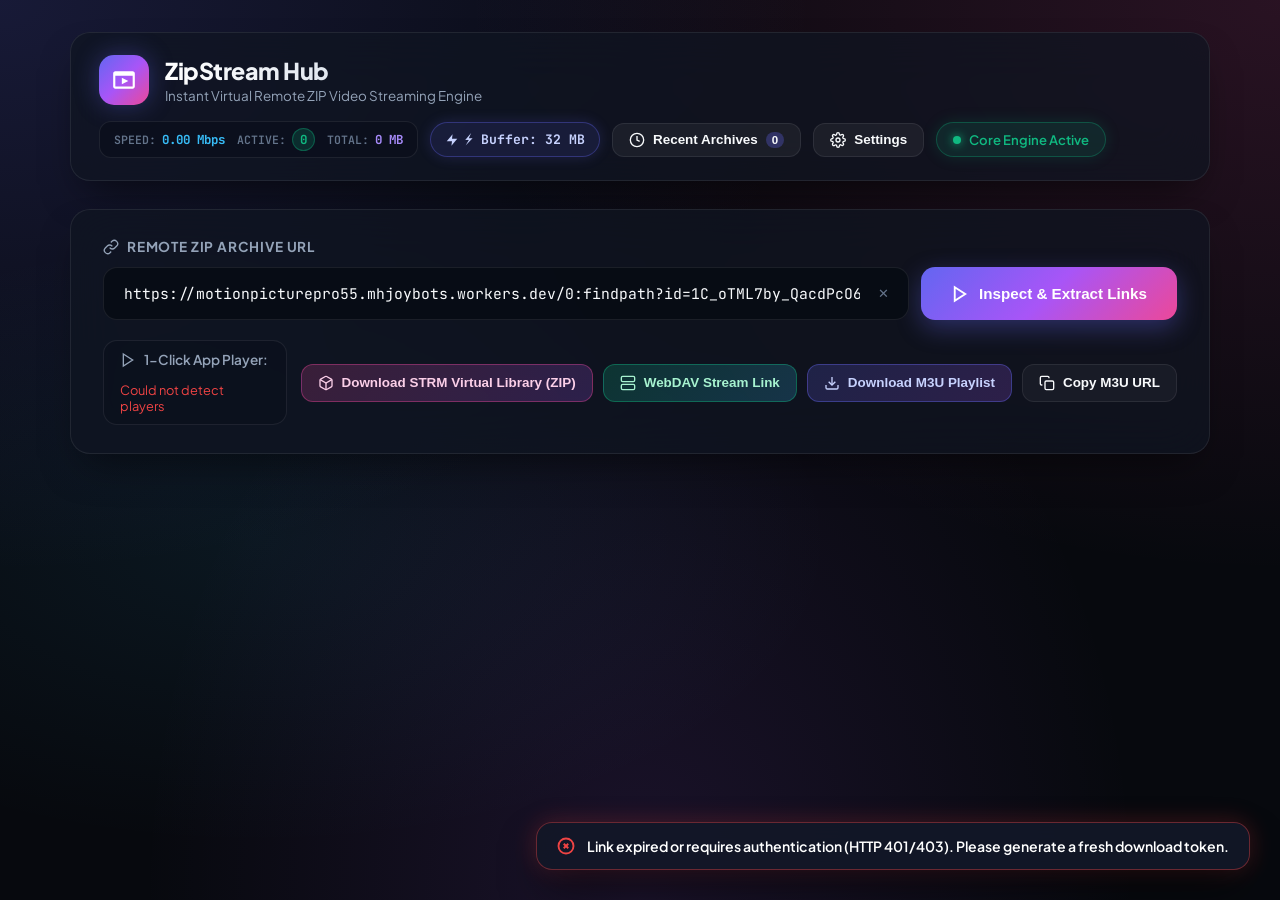
==== commit f0265def: "feat: add explicit HTTP range bandwidth telemetry logs and 401/403 token expiration diagnostics" ====
--- a/src/zipstream/static/web_gui.html
+++ b/src/zipstream/static/web_gui.html
@@ -2167,7 +2167,11 @@
 
             showToast(`Found ${videoEntries.length} videos & ${subtitleEntries.length} subtitles!`);
         } catch (err) {
-            showToast('Error scanning ZIP: ' + err.message, true);
+            let errorMsg = err.message || '';
+            if (errorMsg.includes('401') || errorMsg.includes('403') || errorMsg.toLowerCase().includes('expired') || errorMsg.toLowerCase().includes('token')) {
+                errorMsg = "Link expired or requires authentication (HTTP 401/403). Please generate a fresh download token.";
+            }
+            showToast(errorMsg, 'error');
         } finally {
             btn.disabled = false;
             btn.innerHTML = '<svg width="18" height="18" viewBox="0 0 24 24" fill="none" stroke="currentColor" stroke-width="2.5"><polygon points="5 3 19 12 5 21 5 3"></polygon></svg><span>Inspect & Extract Links</span>';
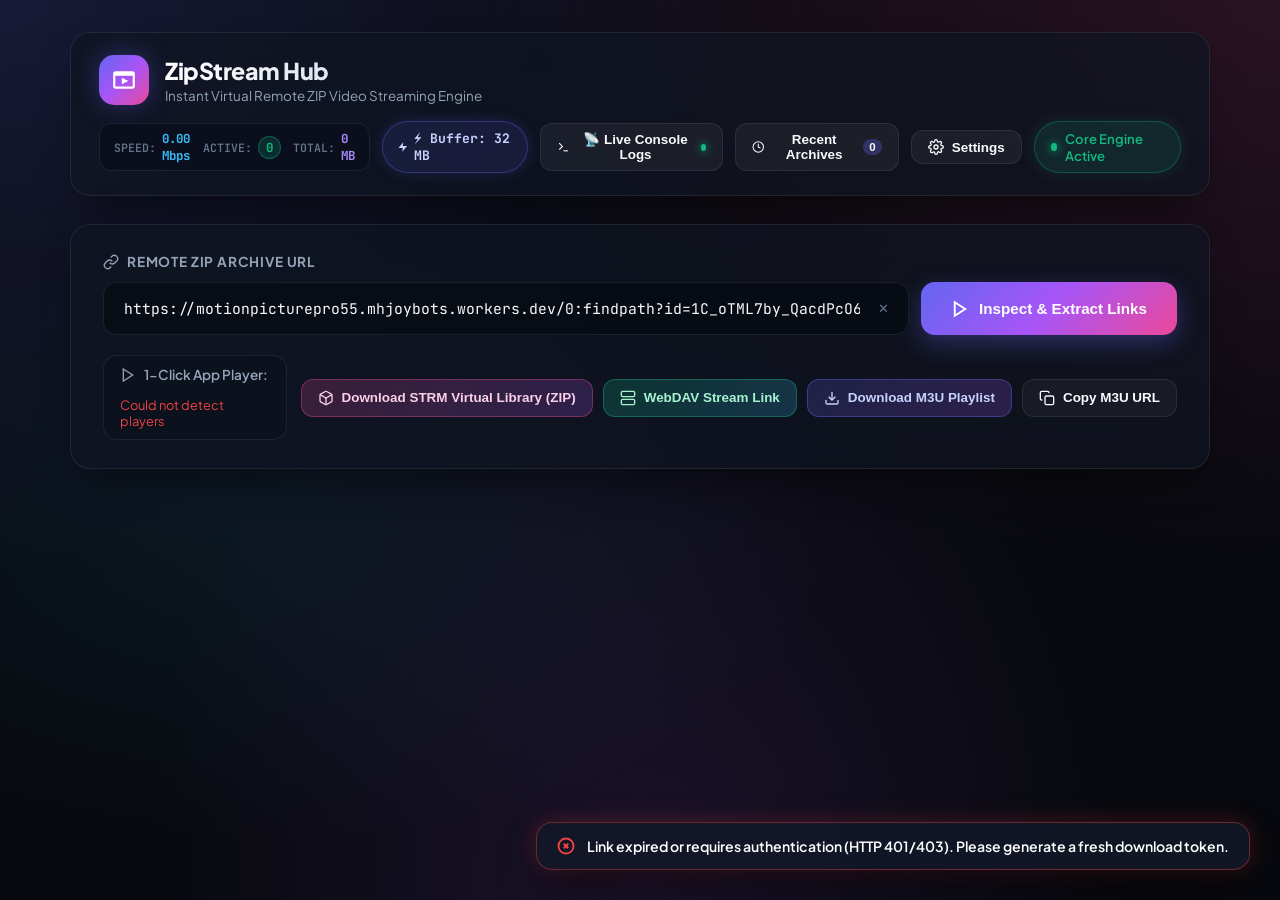
==== commit 886b4f6e: "feat: add real-time Live Console Logs modal in web GUI and circular LogBuffer streaming API" ====
--- a/src/zipstream/static/web_gui.html
+++ b/src/zipstream/static/web_gui.html
@@ -955,6 +955,130 @@
             overflow-x: auto;
         }
 
+        /* Console Modal Styles */
+        .console-modal-container {
+            width: 100%;
+            max-width: 980px;
+            height: 75vh;
+            max-height: 650px;
+            background: #080c14;
+            border: 1px solid rgba(255, 255, 255, 0.14);
+            border-radius: 20px;
+            overflow: hidden;
+            display: flex;
+            flex-direction: column;
+            box-shadow: 0 30px 60px -15px rgba(0,0,0,0.9), 0 0 40px rgba(99, 102, 241, 0.25);
+            transform: scale(0.95);
+            transition: transform 0.3s cubic-bezier(0.16, 1, 0.3, 1);
+        }
+
+        .modal-overlay.active .console-modal-container {
+            transform: scale(1);
+        }
+
+        .console-header {
+            display: flex;
+            align-items: center;
+            justify-content: space-between;
+            padding: 14px 22px;
+            background: #0c111e;
+            border-bottom: 1px solid rgba(255, 255, 255, 0.08);
+        }
+
+        .console-title {
+            font-size: 0.96rem;
+            font-weight: 700;
+            color: #fff;
+            display: flex;
+            align-items: center;
+            gap: 10px;
+            font-family: 'JetBrains Mono', monospace;
+        }
+
+        .console-actions-top {
+            display: flex;
+            align-items: center;
+            gap: 10px;
+        }
+
+        .console-body {
+            flex: 1;
+            padding: 18px 22px;
+            background: #05070d;
+            overflow-y: auto;
+            font-family: 'JetBrains Mono', monospace;
+            font-size: 0.82rem;
+            line-height: 1.6;
+            display: flex;
+            flex-direction: column;
+            gap: 6px;
+        }
+
+        .console-body::-webkit-scrollbar {
+            width: 8px;
+        }
+        .console-body::-webkit-scrollbar-thumb {
+            background: rgba(255, 255, 255, 0.15);
+            border-radius: 4px;
+        }
+
+        .console-line {
+            display: flex;
+            align-items: flex-start;
+            gap: 12px;
+            padding: 3px 6px;
+            border-radius: 6px;
+            transition: background 0.15s ease;
+            word-break: break-word;
+        }
+
+        .console-line:hover {
+            background: rgba(255, 255, 255, 0.03);
+        }
+
+        .console-time {
+            color: #64748b;
+            font-size: 0.74rem;
+            flex-shrink: 0;
+            user-select: none;
+        }
+
+        .console-tag {
+            padding: 1px 7px;
+            border-radius: 4px;
+            font-size: 0.72rem;
+            font-weight: 700;
+            flex-shrink: 0;
+            text-transform: uppercase;
+            letter-spacing: 0.04em;
+        }
+
+        .tag-scan { background: rgba(56, 189, 248, 0.18); color: #38bdf8; border: 1px solid rgba(56, 189, 248, 0.3); }
+        .tag-archive { background: rgba(236, 72, 153, 0.18); color: #f472b6; border: 1px solid rgba(236, 72, 153, 0.3); }
+        .tag-tail { background: rgba(251, 191, 36, 0.18); color: #fbbf24; border: 1px solid rgba(251, 191, 36, 0.3); }
+        .tag-cd { background: rgba(168, 85, 247, 0.18); color: #c084fc; border: 1px solid rgba(168, 85, 247, 0.3); }
+        .tag-stats { background: rgba(16, 185, 129, 0.18); color: #34d399; border: 1px solid rgba(16, 185, 129, 0.3); }
+        .tag-stream { background: rgba(99, 102, 241, 0.18); color: #818cf8; border: 1px solid rgba(99, 102, 241, 0.3); }
+        .tag-buffer { background: rgba(244, 63, 94, 0.18); color: #fb7185; border: 1px solid rgba(244, 63, 94, 0.3); }
+        .tag-close { background: rgba(148, 163, 184, 0.18); color: #94a3b8; border: 1px solid rgba(148, 163, 184, 0.3); }
+        .tag-default { background: rgba(255, 255, 255, 0.08); color: #e2e8f0; border: 1px solid rgba(255, 255, 255, 0.15); }
+
+        .console-text {
+            color: #f1f5f9;
+            flex: 1;
+        }
+
+        .console-footer {
+            display: flex;
+            align-items: center;
+            justify-content: space-between;
+            padding: 10px 22px;
+            background: #0c111e;
+            border-top: 1px solid rgba(255, 255, 255, 0.08);
+            font-size: 0.76rem;
+            color: var(--text-muted);
+        }
+
         /* History & Bookmarks Drawer Section */
         .history-section {
             background: var(--bg-card);
@@ -1675,6 +1799,11 @@
                 <svg width="14" height="14" viewBox="0 0 24 24" fill="currentColor"><polygon points="13 2 3 14 12 14 11 22 21 10 12 10 13 2"></polygon></svg>
                 <span id="headerBufferText">⚡ Buffer: 32 MB</span>
             </div>
+            <button class="btn-header-tool" id="btnLiveConsole" onclick="toggleConsoleModal()" title="Live Real-time Streaming & Range Logs">
+                <svg width="16" height="16" viewBox="0 0 24 24" fill="none" stroke="currentColor" stroke-width="2"><polyline points="4 17 10 11 4 5"></polyline><line x1="12" y1="19" x2="20" y2="19"></line></svg>
+                <span>📡 Live Console Logs</span>
+                <span id="consolePulseDot" style="width: 7px; height: 7px; border-radius: 50%; background: #10b981; box-shadow: 0 0 8px #10b981; animation: pulse 1.5s infinite;"></span>
+            </button>
             <button class="btn-header-tool" onclick="toggleHistoryDrawer()">
                 <svg width="16" height="16" viewBox="0 0 24 24" fill="none" stroke="currentColor" stroke-width="2"><circle cx="12" cy="12" r="10"></circle><polyline points="12 6 12 12 16 14"></polyline></svg>
                 <span>Recent Archives</span>
@@ -2032,6 +2161,37 @@
                 <svg width="16" height="16" viewBox="0 0 24 24" fill="none" stroke="currentColor" stroke-width="2.5"><rect x="9" y="9" width="13" height="13" rx="2" ry="2"></rect><path d="M5 15H4a2 2 0 0 1-2-2V4a2 2 0 0 1 2-2h9a2 2 0 0 1 2 2v1"></path></svg>
                 <span>Copy WebDAV Link</span>
             </button>
+        </div>
+    </div>
+</div>
+
+<!-- Real-Time Streaming Console Logs Modal -->
+<div id="consoleModal" class="modal-overlay">
+    <div class="console-modal-container">
+        <div class="console-header">
+            <div class="console-title">
+                <svg width="18" height="18" viewBox="0 0 24 24" fill="none" stroke="#6366f1" stroke-width="2"><polyline points="4 17 10 11 4 5"></polyline><line x1="12" y1="19" x2="20" y2="19"></line></svg>
+                <span>Live Streaming Engine Console</span>
+                <span id="logCountBadge" style="background: rgba(99,102,241,0.25); color: #c7d2fe; border: 1px solid rgba(99,102,241,0.4); padding: 1px 8px; border-radius: 9999px; font-size: 0.72rem;">0 events</span>
+            </div>
+            <div class="console-actions-top">
+                <label style="display: flex; align-items: center; gap: 6px; font-size: 0.76rem; color: var(--text-muted); cursor: pointer;">
+                    <input type="checkbox" id="chkAutoScroll" checked style="accent-color: var(--accent-primary);"> Auto-scroll
+                </label>
+                <button class="btn-toolbar" style="padding: 5px 10px; font-size: 0.75rem;" onclick="clearConsoleView()">Clear</button>
+                <button class="btn-toolbar" style="padding: 5px 10px; font-size: 0.75rem;" onclick="copyConsoleLogs()">Copy All</button>
+                <button class="player-modal-close" style="width: 30px; height: 30px;" onclick="closeConsoleModal()" title="Close (Esc)">✕</button>
+            </div>
+        </div>
+        <div id="consoleLogOutput" class="console-body">
+            <div style="color: #64748b; font-style: italic; padding: 6px;">Connecting to engine log stream...</div>
+        </div>
+        <div class="console-footer">
+            <div style="display: flex; align-items: center; gap: 8px;">
+                <span style="width: 8px; height: 8px; border-radius: 50%; background: #10b981; display: inline-block;"></span>
+                <span>Streaming live Range probe telemetry & ring-buffer status</span>
+            </div>
+            <div id="consoleStatusText" style="font-family: 'JetBrains Mono', monospace;">Ring buffer: 200 max</div>
         </div>
     </div>
 </div>
@@ -3047,6 +3207,117 @@
         }
     }
 
+    // Live Console Logs Engine
+    let lastLogId = 0;
+    let consoleInterval = null;
+    let localLogs = [];
+
+    function getTagBadgeClass(tag) {
+        if (!tag) return 'tag-default';
+        const upper = tag.toUpperCase();
+        if (upper.includes('SCAN')) return 'tag-scan';
+        if (upper.includes('ARCHIVE')) return 'tag-archive';
+        if (upper.includes('TAIL')) return 'tag-tail';
+        if (upper.includes('CENTRAL') || upper.includes('CD')) return 'tag-cd';
+        if (upper.includes('STATS')) return 'tag-stats';
+        if (upper.includes('STREAM START') || upper.includes('STREAM')) return 'tag-stream';
+        if (upper.includes('BUFFER')) return 'tag-buffer';
+        if (upper.includes('CLOSE') || upper.includes('SEEK')) return 'tag-close';
+        return 'tag-default';
+    }
+
+    function toggleConsoleModal() {
+        const modal = document.getElementById('consoleModal');
+        if (modal.classList.contains('active')) {
+            closeConsoleModal();
+        } else {
+            openConsoleModal();
+        }
+    }
+
+    function openConsoleModal() {
+        const modal = document.getElementById('consoleModal');
+        modal.classList.add('active');
+        fetchLogs(true);
+        if (!consoleInterval) {
+            consoleInterval = setInterval(() => fetchLogs(false), 1000);
+        }
+    }
+
+    function closeConsoleModal() {
+        const modal = document.getElementById('consoleModal');
+        modal.classList.remove('active');
+        if (consoleInterval) {
+            clearInterval(consoleInterval);
+            consoleInterval = null;
+        }
+    }
+
+    async function fetchLogs(isInitial = false) {
+        try {
+            const resp = await fetch(`/api/logs?since=${lastLogId}`);
+            if (!resp.ok) return;
+            const data = await resp.json();
+            if (data.status === 'ok' && Array.isArray(data.logs) && data.logs.length > 0) {
+                const container = document.getElementById('consoleLogOutput');
+                if (isInitial && localLogs.length === 0) {
+                    container.innerHTML = '';
+                }
+
+                data.logs.forEach(log => {
+                    lastLogId = Math.max(lastLogId, log.id);
+                    localLogs.push(log);
+                    if (localLogs.length > 200) localLogs.shift();
+
+                    const line = document.createElement('div');
+                    line.className = 'console-line';
+                    const tagClass = getTagBadgeClass(log.tag);
+                    line.innerHTML = `
+                        <span class="console-time">${log.timestamp || ''}</span>
+                        <span class="console-tag ${tagClass}">${log.emoji || '📌'} ${log.tag || 'LOG'}</span>
+                        <span class="console-text">${escapeHtml(log.message || log.raw || '')}</span>
+                    `;
+                    container.appendChild(line);
+                });
+
+                document.getElementById('logCountBadge').innerText = `${localLogs.length} events`;
+                document.getElementById('consoleStatusText').innerText = `Ring buffer: ${localLogs.length} / 200 loaded`;
+
+                const autoScroll = document.getElementById('chkAutoScroll');
+                if (autoScroll && autoScroll.checked) {
+                    container.scrollTop = container.scrollHeight;
+                }
+            }
+        } catch (e) {
+            // silent fail for log polling
+        }
+    }
+
+    function escapeHtml(text) {
+        const div = document.createElement('div');
+        div.innerText = text;
+        return div.innerHTML;
+    }
+
+    function clearConsoleView() {
+        document.getElementById('consoleLogOutput').innerHTML = '<div style="color: #64748b; font-style: italic; padding: 6px;">Console cleared. Waiting for new streaming events...</div>';
+        localLogs = [];
+        document.getElementById('logCountBadge').innerText = '0 events';
+    }
+
+    function copyConsoleLogs() {
+        if (!localLogs.length) {
+            showToast('No logs to copy', false, 'info');
+            return;
+        }
+        const text = localLogs.map(l => `${l.timestamp} ${l.emoji || ''} [${l.tag}] ${l.message}`).join('\n');
+        navigator.clipboard.writeText(text).then(() => {
+            showToast(`Copied ${localLogs.length} log events to clipboard!`);
+        }).catch(() => {
+            showToast('Failed to copy logs to clipboard', true);
+        });
+    }
+
     // Initialization on window load
     window.onload = async () => {
         toggleClearBtn();
@@ -3058,6 +3329,9 @@
         // Start live polling stats every 2 seconds
         pollLiveStats();
         statsInterval = setInterval(pollLiveStats, 2000);
+
+        // Pre-fetch logs in background so drawer opens instantly populated
+        fetchLogs(true);
     };
 </script>
 
